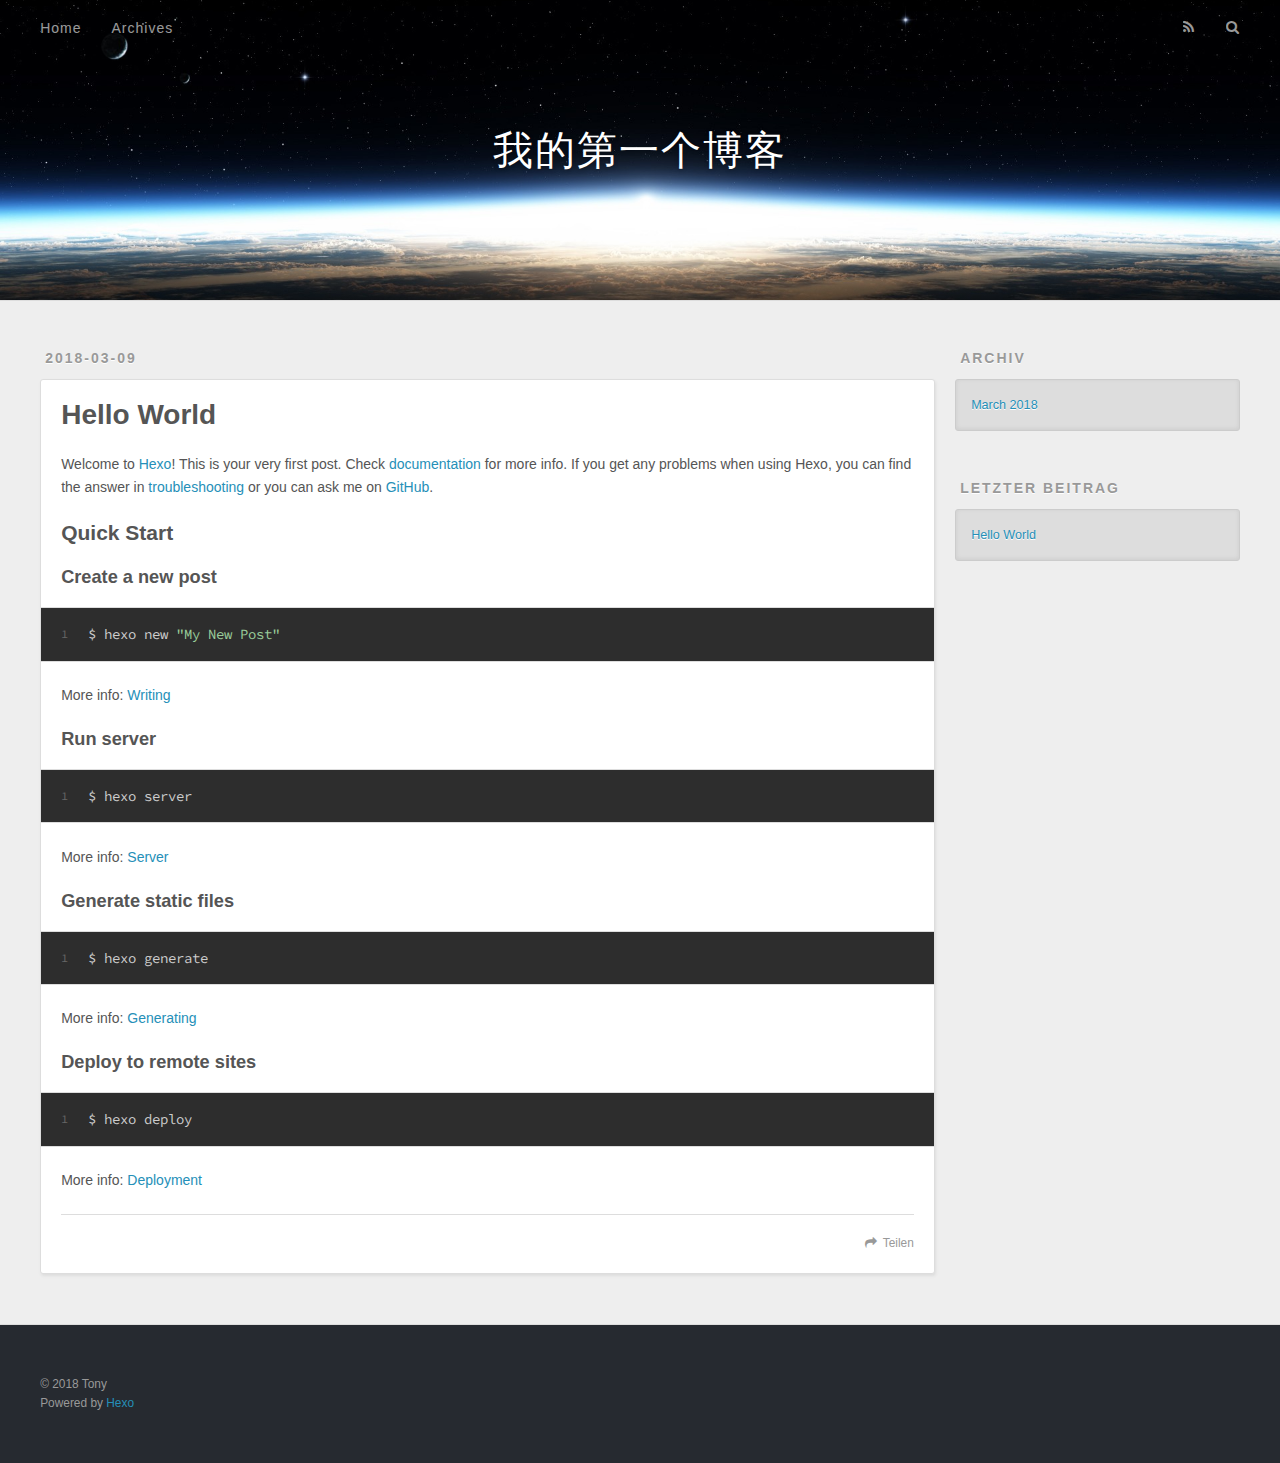
==== index.html @ 15a1da99 "Site updated: 2018-03-09 17:36:40" ====
<!DOCTYPE html>
<html>
<head>
  <meta charset="utf-8">
  

  
  <title>我的第一个博客</title>
  <meta name="viewport" content="width=device-width, initial-scale=1, maximum-scale=1">
  <meta property="og:type" content="website">
<meta property="og:title" content="我的第一个博客">
<meta property="og:url" content="http://yoursite.com/index.html">
<meta property="og:site_name" content="我的第一个博客">
<meta name="twitter:card" content="summary">
<meta name="twitter:title" content="我的第一个博客">
  
    <link rel="alternate" href="/atom.xml" title="我的第一个博客" type="application/atom+xml">
  
  
    <link rel="icon" href="/favicon.png">
  
  
    <link href="//fonts.googleapis.com/css?family=Source+Code+Pro" rel="stylesheet" type="text/css">
  
  <link rel="stylesheet" href="/css/style.css">
</head>

<body>
  <div id="container">
    <div id="wrap">
      <header id="header">
  <div id="banner"></div>
  <div id="header-outer" class="outer">
    <div id="header-title" class="inner">
      <h1 id="logo-wrap">
        <a href="/" id="logo">我的第一个博客</a>
      </h1>
      
    </div>
    <div id="header-inner" class="inner">
      <nav id="main-nav">
        <a id="main-nav-toggle" class="nav-icon"></a>
        
          <a class="main-nav-link" href="/">Home</a>
        
          <a class="main-nav-link" href="/archives">Archives</a>
        
      </nav>
      <nav id="sub-nav">
        
          <a id="nav-rss-link" class="nav-icon" href="/atom.xml" title="RSS Feed"></a>
        
        <a id="nav-search-btn" class="nav-icon" title="Suche"></a>
      </nav>
      <div id="search-form-wrap">
        <form action="//google.com/search" method="get" accept-charset="UTF-8" class="search-form"><input type="search" name="q" class="search-form-input" placeholder="Search"><button type="submit" class="search-form-submit">&#xF002;</button><input type="hidden" name="sitesearch" value="http://yoursite.com"></form>
      </div>
    </div>
  </div>
</header>
      <div class="outer">
        <section id="main">
  
    <article id="post-hello-world" class="article article-type-post" itemscope itemprop="blogPost">
  <div class="article-meta">
    <a href="/2018/03/09/hello-world/" class="article-date">
  <time datetime="2018-03-09T08:52:04.191Z" itemprop="datePublished">2018-03-09</time>
</a>
    
  </div>
  <div class="article-inner">
    
    
      <header class="article-header">
        
  
    <h1 itemprop="name">
      <a class="article-title" href="/2018/03/09/hello-world/">Hello World</a>
    </h1>
  

      </header>
    
    <div class="article-entry" itemprop="articleBody">
      
        <p>Welcome to <a href="https://hexo.io/" target="_blank" rel="noopener">Hexo</a>! This is your very first post. Check <a href="https://hexo.io/docs/" target="_blank" rel="noopener">documentation</a> for more info. If you get any problems when using Hexo, you can find the answer in <a href="https://hexo.io/docs/troubleshooting.html" target="_blank" rel="noopener">troubleshooting</a> or you can ask me on <a href="https://github.com/hexojs/hexo/issues" target="_blank" rel="noopener">GitHub</a>.</p>
<h2 id="Quick-Start"><a href="#Quick-Start" class="headerlink" title="Quick Start"></a>Quick Start</h2><h3 id="Create-a-new-post"><a href="#Create-a-new-post" class="headerlink" title="Create a new post"></a>Create a new post</h3><figure class="highlight bash"><table><tr><td class="gutter"><pre><span class="line">1</span><br></pre></td><td class="code"><pre><span class="line">$ hexo new <span class="string">"My New Post"</span></span><br></pre></td></tr></table></figure>
<p>More info: <a href="https://hexo.io/docs/writing.html" target="_blank" rel="noopener">Writing</a></p>
<h3 id="Run-server"><a href="#Run-server" class="headerlink" title="Run server"></a>Run server</h3><figure class="highlight bash"><table><tr><td class="gutter"><pre><span class="line">1</span><br></pre></td><td class="code"><pre><span class="line">$ hexo server</span><br></pre></td></tr></table></figure>
<p>More info: <a href="https://hexo.io/docs/server.html" target="_blank" rel="noopener">Server</a></p>
<h3 id="Generate-static-files"><a href="#Generate-static-files" class="headerlink" title="Generate static files"></a>Generate static files</h3><figure class="highlight bash"><table><tr><td class="gutter"><pre><span class="line">1</span><br></pre></td><td class="code"><pre><span class="line">$ hexo generate</span><br></pre></td></tr></table></figure>
<p>More info: <a href="https://hexo.io/docs/generating.html" target="_blank" rel="noopener">Generating</a></p>
<h3 id="Deploy-to-remote-sites"><a href="#Deploy-to-remote-sites" class="headerlink" title="Deploy to remote sites"></a>Deploy to remote sites</h3><figure class="highlight bash"><table><tr><td class="gutter"><pre><span class="line">1</span><br></pre></td><td class="code"><pre><span class="line">$ hexo deploy</span><br></pre></td></tr></table></figure>
<p>More info: <a href="https://hexo.io/docs/deployment.html" target="_blank" rel="noopener">Deployment</a></p>

      
    </div>
    <footer class="article-footer">
      <a data-url="http://yoursite.com/2018/03/09/hello-world/" data-id="cjejqyab000002wqvqa6ythx6" class="article-share-link">Teilen</a>
      
      
    </footer>
  </div>
  
</article>


  


</section>
        
          <aside id="sidebar">
  
    

  
    

  
    
  
    
  <div class="widget-wrap">
    <h3 class="widget-title">Archiv</h3>
    <div class="widget">
      <ul class="archive-list"><li class="archive-list-item"><a class="archive-list-link" href="/archives/2018/03/">March 2018</a></li></ul>
    </div>
  </div>


  
    
  <div class="widget-wrap">
    <h3 class="widget-title">letzter Beitrag</h3>
    <div class="widget">
      <ul>
        
          <li>
            <a href="/2018/03/09/hello-world/">Hello World</a>
          </li>
        
      </ul>
    </div>
  </div>

  
</aside>
        
      </div>
      <footer id="footer">
  
  <div class="outer">
    <div id="footer-info" class="inner">
      &copy; 2018 Tony<br>
      Powered by <a href="http://hexo.io/" target="_blank">Hexo</a>
    </div>
  </div>
</footer>
    </div>
    <nav id="mobile-nav">
  
    <a href="/" class="mobile-nav-link">Home</a>
  
    <a href="/archives" class="mobile-nav-link">Archives</a>
  
</nav>
    

<script src="//ajax.googleapis.com/ajax/libs/jquery/2.0.3/jquery.min.js"></script>


  <link rel="stylesheet" href="/fancybox/jquery.fancybox.css">
  <script src="/fancybox/jquery.fancybox.pack.js"></script>


<script src="/js/script.js"></script>



  </div>
</body>
</html>
---- css/style.css ----
body {
  width: 100%;
}
body:before,
body:after {
  content: "";
  display: table;
}
body:after {
  clear: both;
}
html,
body,
div,
span,
applet,
object,
iframe,
h1,
h2,
h3,
h4,
h5,
h6,
p,
blockquote,
pre,
a,
abbr,
acronym,
address,
big,
cite,
code,
del,
dfn,
em,
img,
ins,
kbd,
q,
s,
samp,
small,
strike,
strong,
sub,
sup,
tt,
var,
dl,
dt,
dd,
ol,
ul,
li,
fieldset,
form,
label,
legend,
table,
caption,
tbody,
tfoot,
thead,
tr,
th,
td {
  margin: 0;
  padding: 0;
  border: 0;
  outline: 0;
  font-weight: inherit;
  font-style: inherit;
  font-family: inherit;
  font-size: 100%;
  vertical-align: baseline;
}
body {
  line-height: 1;
  color: #000;
  background: #fff;
}
ol,
ul {
  list-style: none;
}
table {
  border-collapse: separate;
  border-spacing: 0;
  vertical-align: middle;
}
caption,
th,
td {
  text-align: left;
  font-weight: normal;
  vertical-align: middle;
}
a img {
  border: none;
}
input,
button {
  margin: 0;
  padding: 0;
}
input::-moz-focus-inner,
button::-moz-focus-inner {
  border: 0;
  padding: 0;
}
@font-face {
  font-family: FontAwesome;
  font-style: normal;
  font-weight: normal;
  src: url("fonts/fontawesome-webfont.eot?v=#4.0.3");
  src: url("fonts/fontawesome-webfont.eot?#iefix&v=#4.0.3") format("embedded-opentype"), url("fonts/fontawesome-webfont.woff?v=#4.0.3") format("woff"), url("fonts/fontawesome-webfont.ttf?v=#4.0.3") format("truetype"), url("fonts/fontawesome-webfont.svg#fontawesomeregular?v=#4.0.3") format("svg");
}
html,
body,
#container {
  height: 100%;
}
body {
  background: #eee;
  font: 14px -apple-system, BlinkMacSystemFont, "Segoe UI", "Roboto", "Oxygen", "Ubuntu", "Cantarell", "Fira Sans", "Droid Sans", "Helvetica Neue", sans-serif;
  -webkit-text-size-adjust: 100%;
}
.outer {
  max-width: 1220px;
  margin: 0 auto;
  padding: 0 20px;
}
.outer:before,
.outer:after {
  content: "";
  display: table;
}
.outer:after {
  clear: both;
}
.inner {
  display: inline;
  float: left;
  width: 98.33333333333333%;
  margin: 0 0.833333333333333%;
}
.left,
.alignleft {
  float: left;
}
.right,
.alignright {
  float: right;
}
.clear {
  clear: both;
}
#container {
  position: relative;
}
.mobile-nav-on {
  overflow: hidden;
}
#wrap {
  height: 100%;
  width: 100%;
  position: absolute;
  top: 0;
  left: 0;
  -webkit-transition: 0.2s ease-out;
  -moz-transition: 0.2s ease-out;
  -ms-transition: 0.2s ease-out;
  transition: 0.2s ease-out;
  z-index: 1;
  background: #eee;
}
.mobile-nav-on #wrap {
  left: 280px;
}
@media screen and (min-width: 768px) {
  #main {
    display: inline;
    float: left;
    width: 73.33333333333333%;
    margin: 0 0.833333333333333%;
  }
}
.article-date,
.article-category-link,
.archive-year,
.widget-title {
  text-decoration: none;
  text-transform: uppercase;
  letter-spacing: 2px;
  color: #999;
  margin-bottom: 1em;
  margin-left: 5px;
  line-height: 1em;
  text-shadow: 0 1px #fff;
  font-weight: bold;
}
.article-inner,
.archive-article-inner {
  background: #fff;
  -webkit-box-shadow: 1px 2px 3px #ddd;
  box-shadow: 1px 2px 3px #ddd;
  border: 1px solid #ddd;
  border-radius: 3px;
}
.article-entry h1,
.widget h1 {
  font-size: 2em;
}
.article-entry h2,
.widget h2 {
  font-size: 1.5em;
}
.article-entry h3,
.widget h3 {
  font-size: 1.3em;
}
.article-entry h4,
.widget h4 {
  font-size: 1.2em;
}
.article-entry h5,
.widget h5 {
  font-size: 1em;
}
.article-entry h6,
.widget h6 {
  font-size: 1em;
  color: #999;
}
.article-entry hr,
.widget hr {
  border: 1px dashed #ddd;
}
.article-entry strong,
.widget strong {
  font-weight: bold;
}
.article-entry em,
.widget em,
.article-entry cite,
.widget cite {
  font-style: italic;
}
.article-entry sup,
.widget sup,
.article-entry sub,
.widget sub {
  font-size: 0.75em;
  line-height: 0;
  position: relative;
  vertical-align: baseline;
}
.article-entry sup,
.widget sup {
  top: -0.5em;
}
.article-entry sub,
.widget sub {
  bottom: -0.2em;
}
.article-entry small,
.widget small {
  font-size: 0.85em;
}
.article-entry acronym,
.widget acronym,
.article-entry abbr,
.widget abbr {
  border-bottom: 1px dotted;
}
.article-entry ul,
.widget ul,
.article-entry ol,
.widget ol,
.article-entry dl,
.widget dl {
  margin: 0 20px;
  line-height: 1.6em;
}
.article-entry ul ul,
.widget ul ul,
.article-entry ol ul,
.widget ol ul,
.article-entry ul ol,
.widget ul ol,
.article-entry ol ol,
.widget ol ol {
  margin-top: 0;
  margin-bottom: 0;
}
.article-entry ul,
.widget ul {
  list-style: disc;
}
.article-entry ol,
.widget ol {
  list-style: decimal;
}
.article-entry dt,
.widget dt {
  font-weight: bold;
}
#header {
  height: 300px;
  position: relative;
  border-bottom: 1px solid #ddd;
}
#header:before,
#header:after {
  content: "";
  position: absolute;
  left: 0;
  right: 0;
  height: 40px;
}
#header:before {
  top: 0;
  background: -webkit-linear-gradient(rgba(0,0,0,0.2), transparent);
  background: -moz-linear-gradient(rgba(0,0,0,0.2), transparent);
  background: -ms-linear-gradient(rgba(0,0,0,0.2), transparent);
  background: linear-gradient(rgba(0,0,0,0.2), transparent);
}
#header:after {
  bottom: 0;
  background: -webkit-linear-gradient(transparent, rgba(0,0,0,0.2));
  background: -moz-linear-gradient(transparent, rgba(0,0,0,0.2));
  background: -ms-linear-gradient(transparent, rgba(0,0,0,0.2));
  background: linear-gradient(transparent, rgba(0,0,0,0.2));
}
#header-outer {
  height: 100%;
  position: relative;
}
#header-inner {
  position: relative;
  overflow: hidden;
}
#banner {
  position: absolute;
  top: 0;
  left: 0;
  width: 100%;
  height: 100%;
  background: url("images/banner.jpg") center #000;
  -webkit-background-size: cover;
  -moz-background-size: cover;
  background-size: cover;
  z-index: -1;
}
#header-title {
  text-align: center;
  height: 40px;
  position: absolute;
  top: 50%;
  left: 0;
  margin-top: -20px;
}
#logo,
#subtitle {
  text-decoration: none;
  color: #fff;
  font-weight: 300;
  text-shadow: 0 1px 4px rgba(0,0,0,0.3);
}
#logo {
  font-size: 40px;
  line-height: 40px;
  letter-spacing: 2px;
}
#subtitle {
  font-size: 16px;
  line-height: 16px;
  letter-spacing: 1px;
}
#subtitle-wrap {
  margin-top: 16px;
}
#main-nav {
  float: left;
  margin-left: -15px;
}
.nav-icon,
.main-nav-link {
  float: left;
  color: #fff;
  opacity: 0.6;
  text-decoration: none;
  text-shadow: 0 1px rgba(0,0,0,0.2);
  -webkit-transition: opacity 0.2s;
  -moz-transition: opacity 0.2s;
  -ms-transition: opacity 0.2s;
  transition: opacity 0.2s;
  display: block;
  padding: 20px 15px;
}
.nav-icon:hover,
.main-nav-link:hover {
  opacity: 1;
}
.nav-icon {
  font-family: FontAwesome;
  text-align: center;
  font-size: 14px;
  width: 14px;
  height: 14px;
  padding: 20px 15px;
  position: relative;
  cursor: pointer;
}
.main-nav-link {
  font-weight: 300;
  letter-spacing: 1px;
}
@media screen and (max-width: 479px) {
  .main-nav-link {
    display: none;
  }
}
#main-nav-toggle {
  display: none;
}
#main-nav-toggle:before {
  content: "\f0c9";
}
@media screen and (max-width: 479px) {
  #main-nav-toggle {
    display: block;
  }
}
#sub-nav {
  float: right;
  margin-right: -15px;
}
#nav-rss-link:before {
  content: "\f09e";
}
#nav-search-btn:before {
  content: "\f002";
}
#search-form-wrap {
  position: absolute;
  top: 15px;
  width: 150px;
  height: 30px;
  right: -150px;
  opacity: 0;
  -webkit-transition: 0.2s ease-out;
  -moz-transition: 0.2s ease-out;
  -ms-transition: 0.2s ease-out;
  transition: 0.2s ease-out;
}
#search-form-wrap.on {
  opacity: 1;
  right: 0;
}
@media screen and (max-width: 479px) {
  #search-form-wrap {
    width: 100%;
    right: -100%;
  }
}
.search-form {
  position: absolute;
  top: 0;
  left: 0;
  right: 0;
  background: #fff;
  padding: 5px 15px;
  border-radius: 15px;
  -webkit-box-shadow: 0 0 10px rgba(0,0,0,0.3);
  box-shadow: 0 0 10px rgba(0,0,0,0.3);
}
.search-form-input {
  border: none;
  background: none;
  color: #555;
  width: 100%;
  font: 13px -apple-system, BlinkMacSystemFont, "Segoe UI", "Roboto", "Oxygen", "Ubuntu", "Cantarell", "Fira Sans", "Droid Sans", "Helvetica Neue", sans-serif;
  outline: none;
}
.search-form-input::-webkit-search-results-decoration,
.search-form-input::-webkit-search-cancel-button {
  -webkit-appearance: none;
}
.search-form-submit {
  position: absolute;
  top: 50%;
  right: 10px;
  margin-top: -7px;
  font: 13px FontAwesome;
  border: none;
  background: none;
  color: #bbb;
  cursor: pointer;
}
.search-form-submit:hover,
.search-form-submit:focus {
  color: #777;
}
.article {
  margin: 50px 0;
}
.article-inner {
  overflow: hidden;
}
.article-meta:before,
.article-meta:after {
  content: "";
  display: table;
}
.article-meta:after {
  clear: both;
}
.article-date {
  float: left;
}
.article-category {
  float: left;
  line-height: 1em;
  color: #ccc;
  text-shadow: 0 1px #fff;
  margin-left: 8px;
}
.article-category:before {
  content: "\2022";
}
.article-category-link {
  margin: 0 12px 1em;
}
.article-header {
  padding: 20px 20px 0;
}
.article-title {
  text-decoration: none;
  font-size: 2em;
  font-weight: bold;
  color: #555;
  line-height: 1.1em;
  -webkit-transition: color 0.2s;
  -moz-transition: color 0.2s;
  -ms-transition: color 0.2s;
  transition: color 0.2s;
}
a.article-title:hover {
  color: #258fb8;
}
.article-entry {
  color: #555;
  padding: 0 20px;
}
.article-entry:before,
.article-entry:after {
  content: "";
  display: table;
}
.article-entry:after {
  clear: both;
}
.article-entry p,
.article-entry table {
  line-height: 1.6em;
  margin: 1.6em 0;
}
.article-entry h1,
.article-entry h2,
.article-entry h3,
.article-entry h4,
.article-entry h5,
.article-entry h6 {
  font-weight: bold;
}
.article-entry h1,
.article-entry h2,
.article-entry h3,
.article-entry h4,
.article-entry h5,
.article-entry h6 {
  line-height: 1.1em;
  margin: 1.1em 0;
}
.article-entry a {
  color: #258fb8;
  text-decoration: none;
}
.article-entry a:hover {
  text-decoration: underline;
}
.article-entry ul,
.article-entry ol,
.article-entry dl {
  margin-top: 1.6em;
  margin-bottom: 1.6em;
}
.article-entry img,
.article-entry video {
  max-width: 100%;
  height: auto;
  display: block;
  margin: auto;
}
.article-entry iframe {
  border: none;
}
.article-entry table {
  width: 100%;
  border-collapse: collapse;
  border-spacing: 0;
}
.article-entry th {
  font-weight: bold;
  border-bottom: 3px solid #ddd;
  padding-bottom: 0.5em;
}
.article-entry td {
  border-bottom: 1px solid #ddd;
  padding: 10px 0;
}
.article-entry blockquote {
  font-family: Georgia, "Times New Roman", serif;
  font-size: 1.4em;
  margin: 1.6em 20px;
  text-align: center;
}
.article-entry blockquote footer {
  font-size: 14px;
  margin: 1.6em 0;
  font-family: -apple-system, BlinkMacSystemFont, "Segoe UI", "Roboto", "Oxygen", "Ubuntu", "Cantarell", "Fira Sans", "Droid Sans", "Helvetica Neue", sans-serif;
}
.article-entry blockquote footer cite:before {
  content: "—";
  padding: 0 0.5em;
}
.article-entry .pullquote {
  text-align: left;
  width: 45%;
  margin: 0;
}
.article-entry .pullquote.left {
  margin-left: 0.5em;
  margin-right: 1em;
}
.article-entry .pullquote.right {
  margin-right: 0.5em;
  margin-left: 1em;
}
.article-entry .caption {
  color: #999;
  display: block;
  font-size: 0.9em;
  margin-top: 0.5em;
  position: relative;
  text-align: center;
}
.article-entry .video-container {
  position: relative;
  padding-top: 56.25%;
  height: 0;
  overflow: hidden;
}
.article-entry .video-container iframe,
.article-entry .video-container object,
.article-entry .video-container embed {
  position: absolute;
  top: 0;
  left: 0;
  width: 100%;
  height: 100%;
  margin-top: 0;
}
.article-more-link a {
  display: inline-block;
  line-height: 1em;
  padding: 6px 15px;
  border-radius: 15px;
  background: #eee;
  color: #999;
  text-shadow: 0 1px #fff;
  text-decoration: none;
}
.article-more-link a:hover {
  background: #258fb8;
  color: #fff;
  text-decoration: none;
  text-shadow: 0 1px #1e7293;
}
.article-footer {
  font-size: 0.85em;
  line-height: 1.6em;
  border-top: 1px solid #ddd;
  padding-top: 1.6em;
  margin: 0 20px 20px;
}
.article-footer:before,
.article-footer:after {
  content: "";
  display: table;
}
.article-footer:after {
  clear: both;
}
.article-footer a {
  color: #999;
  text-decoration: none;
}
.article-footer a:hover {
  color: #555;
}
.article-tag-list-item {
  float: left;
  margin-right: 10px;
}
.article-tag-list-link:before {
  content: "#";
}
.article-comment-link {
  float: right;
}
.article-comment-link:before {
  content: "\f075";
  font-family: FontAwesome;
  padding-right: 8px;
}
.article-share-link {
  cursor: pointer;
  float: right;
  margin-left: 20px;
}
.article-share-link:before {
  content: "\f064";
  font-family: FontAwesome;
  padding-right: 6px;
}
#article-nav {
  position: relative;
}
#article-nav:before,
#article-nav:after {
  content: "";
  display: table;
}
#article-nav:after {
  clear: both;
}
@media screen and (min-width: 768px) {
  #article-nav {
    margin: 50px 0;
  }
  #article-nav:before {
    width: 8px;
    height: 8px;
    position: absolute;
    top: 50%;
    left: 50%;
    margin-top: -4px;
    margin-left: -4px;
    content: "";
    border-radius: 50%;
    background: #ddd;
    -webkit-box-shadow: 0 1px 2px #fff;
    box-shadow: 0 1px 2px #fff;
  }
}
.article-nav-link-wrap {
  text-decoration: none;
  text-shadow: 0 1px #fff;
  color: #999;
  -webkit-box-sizing: border-box;
  -moz-box-sizing: border-box;
  box-sizing: border-box;
  margin-top: 50px;
  text-align: center;
  display: block;
}
.article-nav-link-wrap:hover {
  color: #555;
}
@media screen and (min-width: 768px) {
  .article-nav-link-wrap {
    width: 50%;
    margin-top: 0;
  }
}
@media screen and (min-width: 768px) {
  #article-nav-newer {
    float: left;
    text-align: right;
    padding-right: 20px;
  }
}
@media screen and (min-width: 768px) {
  #article-nav-older {
    float: right;
    text-align: left;
    padding-left: 20px;
  }
}
.article-nav-caption {
  text-transform: uppercase;
  letter-spacing: 2px;
  color: #ddd;
  line-height: 1em;
  font-weight: bold;
}
#article-nav-newer .article-nav-caption {
  margin-right: -2px;
}
.article-nav-title {
  font-size: 0.85em;
  line-height: 1.6em;
  margin-top: 0.5em;
}
.article-share-box {
  position: absolute;
  display: none;
  background: #fff;
  -webkit-box-shadow: 1px 2px 10px rgba(0,0,0,0.2);
  box-shadow: 1px 2px 10px rgba(0,0,0,0.2);
  border-radius: 3px;
  margin-left: -145px;
  overflow: hidden;
  z-index: 1;
}
.article-share-box.on {
  display: block;
}
.article-share-input {
  width: 100%;
  background: none;
  -webkit-box-sizing: border-box;
  -moz-box-sizing: border-box;
  box-sizing: border-box;
  font: 14px -apple-system, BlinkMacSystemFont, "Segoe UI", "Roboto", "Oxygen", "Ubuntu", "Cantarell", "Fira Sans", "Droid Sans", "Helvetica Neue", sans-serif;
  padding: 0 15px;
  color: #555;
  outline: none;
  border: 1px solid #ddd;
  border-radius: 3px 3px 0 0;
  height: 36px;
  line-height: 36px;
}
.article-share-links {
  background: #eee;
}
.article-share-links:before,
.article-share-links:after {
  content: "";
  display: table;
}
.article-share-links:after {
  clear: both;
}
.article-share-twitter,
.article-share-facebook,
.article-share-pinterest,
.article-share-google {
  width: 50px;
  height: 36px;
  display: block;
  float: left;
  position: relative;
  color: #999;
  text-shadow: 0 1px #fff;
}
.article-share-twitter:before,
.article-share-facebook:before,
.article-share-pinterest:before,
.article-share-google:before {
  font-size: 20px;
  font-family: FontAwesome;
  width: 20px;
  height: 20px;
  position: absolute;
  top: 50%;
  left: 50%;
  margin-top: -10px;
  margin-left: -10px;
  text-align: center;
}
.article-share-twitter:hover,
.article-share-facebook:hover,
.article-share-pinterest:hover,
.article-share-google:hover {
  color: #fff;
}
.article-share-twitter:before {
  content: "\f099";
}
.article-share-twitter:hover {
  background: #00aced;
  text-shadow: 0 1px #008abe;
}
.article-share-facebook:before {
  content: "\f09a";
}
.article-share-facebook:hover {
  background: #3b5998;
  text-shadow: 0 1px #2f477a;
}
.article-share-pinterest:before {
  content: "\f0d2";
}
.article-share-pinterest:hover {
  background: #cb2027;
  text-shadow: 0 1px #a21a1f;
}
.article-share-google:before {
  content: "\f0d5";
}
.article-share-google:hover {
  background: #dd4b39;
  text-shadow: 0 1px #be3221;
}
.article-gallery {
  background: #000;
  position: relative;
}
.article-gallery-photos {
  position: relative;
  overflow: hidden;
}
.article-gallery-img {
  display: none;
  max-width: 100%;
}
.article-gallery-img:first-child {
  display: block;
}
.article-gallery-img.loaded {
  position: absolute;
  display: block;
}
.article-gallery-img img {
  display: block;
  max-width: 100%;
  margin: 0 auto;
}
#comments {
  background: #fff;
  -webkit-box-shadow: 1px 2px 3px #ddd;
  box-shadow: 1px 2px 3px #ddd;
  padding: 20px;
  border: 1px solid #ddd;
  border-radius: 3px;
  margin: 50px 0;
}
#comments a {
  color: #258fb8;
}
.archives-wrap {
  margin: 50px 0;
}
.archives:before,
.archives:after {
  content: "";
  display: table;
}
.archives:after {
  clear: both;
}
.archive-year-wrap {
  margin-bottom: 1em;
}
.archives {
  -webkit-column-gap: 10px;
  -moz-column-gap: 10px;
  column-gap: 10px;
}
@media screen and (min-width: 480px) and (max-width: 767px) {
  .archives {
    -webkit-column-count: 2;
    -moz-column-count: 2;
    column-count: 2;
  }
}
@media screen and (min-width: 768px) {
  .archives {
    -webkit-column-count: 3;
    -moz-column-count: 3;
    column-count: 3;
  }
}
.archive-article {
  -webkit-column-break-inside: avoid;
  page-break-inside: avoid;
  overflow: hidden;
  break-inside: avoid-column;
}
.archive-article-inner {
  padding: 10px;
  margin-bottom: 15px;
}
.archive-article-title {
  text-decoration: none;
  font-weight: bold;
  color: #555;
  -webkit-transition: color 0.2s;
  -moz-transition: color 0.2s;
  -ms-transition: color 0.2s;
  transition: color 0.2s;
  line-height: 1.6em;
}
.archive-article-title:hover {
  color: #258fb8;
}
.archive-article-footer {
  margin-top: 1em;
}
.archive-article-date {
  color: #999;
  text-decoration: none;
  font-size: 0.85em;
  line-height: 1em;
  margin-bottom: 0.5em;
  display: block;
}
#page-nav {
  margin: 50px auto;
  background: #fff;
  -webkit-box-shadow: 1px 2px 3px #ddd;
  box-shadow: 1px 2px 3px #ddd;
  border: 1px solid #ddd;
  border-radius: 3px;
  text-align: center;
  color: #999;
  overflow: hidden;
}
#page-nav:before,
#page-nav:after {
  content: "";
  display: table;
}
#page-nav:after {
  clear: both;
}
#page-nav a,
#page-nav span {
  padding: 10px 20px;
  line-height: 1;
  height: 2ex;
}
#page-nav a {
  color: #999;
  text-decoration: none;
}
#page-nav a:hover {
  background: #999;
  color: #fff;
}
#page-nav .prev {
  float: left;
}
#page-nav .next {
  float: right;
}
#page-nav .page-number {
  display: inline-block;
}
@media screen and (max-width: 479px) {
  #page-nav .page-number {
    display: none;
  }
}
#page-nav .current {
  color: #555;
  font-weight: bold;
}
#page-nav .space {
  color: #ddd;
}
#footer {
  background: #262a30;
  padding: 50px 0;
  border-top: 1px solid #ddd;
  color: #999;
}
#footer a {
  color: #258fb8;
  text-decoration: none;
}
#footer a:hover {
  text-decoration: underline;
}
#footer-info {
  line-height: 1.6em;
  font-size: 0.85em;
}
.article-entry pre,
.article-entry .highlight {
  background: #2d2d2d;
  margin: 0 -20px;
  padding: 15px 20px;
  border-style: solid;
  border-color: #ddd;
  border-width: 1px 0;
  overflow: auto;
  color: #ccc;
  line-height: 22.400000000000002px;
}
.article-entry .highlight .gutter pre,
.article-entry .gist .gist-file .gist-data .line-numbers {
  color: #666;
  font-size: 0.85em;
}
.article-entry pre,
.article-entry code {
  font-family: "Source Code Pro", Consolas, Monaco, Menlo, Consolas, monospace;
}
.article-entry code {
  background: #eee;
  text-shadow: 0 1px #fff;
  padding: 0 0.3em;
}
.article-entry pre code {
  background: none;
  text-shadow: none;
  padding: 0;
}
.article-entry .highlight pre {
  border: none;
  margin: 0;
  padding: 0;
}
.article-entry .highlight table {
  margin: 0;
  width: auto;
}
.article-entry .highlight td {
  border: none;
  padding: 0;
}
.article-entry .highlight figcaption {
  font-size: 0.85em;
  color: #999;
  line-height: 1em;
  margin-bottom: 1em;
}
.article-entry .highlight figcaption:before,
.article-entry .highlight figcaption:after {
  content: "";
  display: table;
}
.article-entry .highlight figcaption:after {
  clear: both;
}
.article-entry .highlight figcaption a {
  float: right;
}
.article-entry .highlight .gutter pre {
  text-align: right;
  padding-right: 20px;
}
.article-entry .highlight .line {
  height: 22.400000000000002px;
}
.article-entry .highlight .line.marked {
  background: #515151;
}
.article-entry .gist {
  margin: 0 -20px;
  border-style: solid;
  border-color: #ddd;
  border-width: 1px 0;
  background: #2d2d2d;
  padding: 15px 20px 15px 0;
}
.article-entry .gist .gist-file {
  border: none;
  font-family: "Source Code Pro", Consolas, Monaco, Menlo, Consolas, monospace;
  margin: 0;
}
.article-entry .gist .gist-file .gist-data {
  background: none;
  border: none;
}
.article-entry .gist .gist-file .gist-data .line-numbers {
  background: none;
  border: none;
  padding: 0 20px 0 0;
}
.article-entry .gist .gist-file .gist-data .line-data {
  padding: 0 !important;
}
.article-entry .gist .gist-file .highlight {
  margin: 0;
  padding: 0;
  border: none;
}
.article-entry .gist .gist-file .gist-meta {
  background: #2d2d2d;
  color: #999;
  font: 0.85em -apple-system, BlinkMacSystemFont, "Segoe UI", "Roboto", "Oxygen", "Ubuntu", "Cantarell", "Fira Sans", "Droid Sans", "Helvetica Neue", sans-serif;
  text-shadow: 0 0;
  padding: 0;
  margin-top: 1em;
  margin-left: 20px;
}
.article-entry .gist .gist-file .gist-meta a {
  color: #258fb8;
  font-weight: normal;
}
.article-entry .gist .gist-file .gist-meta a:hover {
  text-decoration: underline;
}
pre .comment,
pre .title {
  color: #999;
}
pre .variable,
pre .attribute,
pre .tag,
pre .regexp,
pre .ruby .constant,
pre .xml .tag .title,
pre .xml .pi,
pre .xml .doctype,
pre .html .doctype,
pre .css .id,
pre .css .class,
pre .css .pseudo {
  color: #f2777a;
}
pre .number,
pre .preprocessor,
pre .built_in,
pre .literal,
pre .params,
pre .constant {
  color: #f99157;
}
pre .class,
pre .ruby .class .title,
pre .css .rules .attribute {
  color: #9c9;
}
pre .string,
pre .value,
pre .inheritance,
pre .header,
pre .ruby .symbol,
pre .xml .cdata {
  color: #9c9;
}
pre .css .hexcolor {
  color: #6cc;
}
pre .function,
pre .python .decorator,
pre .python .title,
pre .ruby .function .title,
pre .ruby .title .keyword,
pre .perl .sub,
pre .javascript .title,
pre .coffeescript .title {
  color: #69c;
}
pre .keyword,
pre .javascript .function {
  color: #c9c;
}
@media screen and (max-width: 479px) {
  #mobile-nav {
    position: absolute;
    top: 0;
    left: 0;
    width: 280px;
    height: 100%;
    background: #191919;
    border-right: 1px solid #fff;
  }
}
@media screen and (max-width: 479px) {
  .mobile-nav-link {
    display: block;
    color: #999;
    text-decoration: none;
    padding: 15px 20px;
    font-weight: bold;
  }
  .mobile-nav-link:hover {
    color: #fff;
  }
}
@media screen and (min-width: 768px) {
  #sidebar {
    display: inline;
    float: left;
    width: 23.333333333333332%;
    margin: 0 0.833333333333333%;
  }
}
.widget-wrap {
  margin: 50px 0;
}
.widget {
  color: #777;
  text-shadow: 0 1px #fff;
  background: #ddd;
  -webkit-box-shadow: 0 -1px 4px #ccc inset;
  box-shadow: 0 -1px 4px #ccc inset;
  border: 1px solid #ccc;
  padding: 15px;
  border-radius: 3px;
}
.widget a {
  color: #258fb8;
  text-decoration: none;
}
.widget a:hover {
  text-decoration: underline;
}
.widget ul ul,
.widget ol ul,
.widget dl ul,
.widget ul ol,
.widget ol ol,
.widget dl ol,
.widget ul dl,
.widget ol dl,
.widget dl dl {
  margin-left: 15px;
  list-style: disc;
}
.widget {
  line-height: 1.6em;
  word-wrap: break-word;
  font-size: 0.9em;
}
.widget ul,
.widget ol {
  list-style: none;
  margin: 0;
}
.widget ul ul,
.widget ol ul,
.widget ul ol,
.widget ol ol {
  margin: 0 20px;
}
.widget ul ul,
.widget ol ul {
  list-style: disc;
}
.widget ul ol,
.widget ol ol {
  list-style: decimal;
}
.category-list-count,
.tag-list-count,
.archive-list-count {
  padding-left: 5px;
  color: #999;
  font-size: 0.85em;
}
.category-list-count:before,
.tag-list-count:before,
.archive-list-count:before {
  content: "(";
}
.category-list-count:after,
.tag-list-count:after,
.archive-list-count:after {
  content: ")";
}
.tagcloud a {
  margin-right: 5px;
  display: inline-block;
}
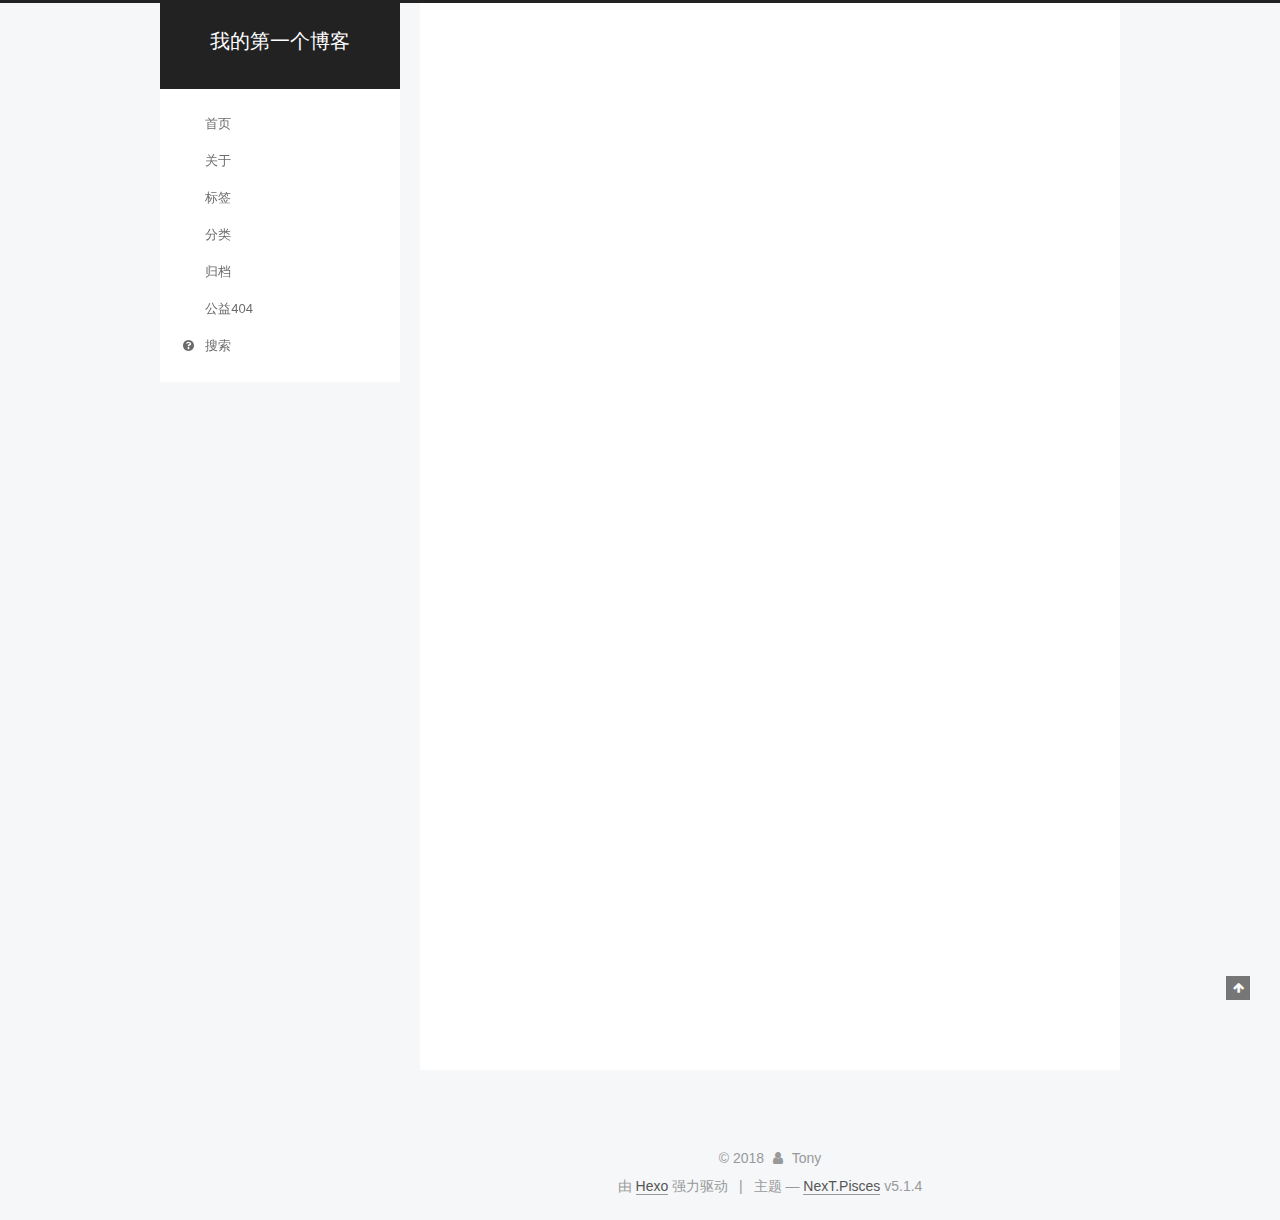
==== commit 9842d50b: "Site updated: 2018-03-09 20:31:55" ====
--- a/index.html
+++ b/index.html
@@ -1,89 +1,359 @@
 <!DOCTYPE html>
-<html>
+
+
+
+  
+
+
+<html class="theme-next pisces use-motion" lang="zh-Hans">
 <head>
-  <meta charset="utf-8">
-  
-
-  
-  <title>我的第一个博客</title>
-  <meta name="viewport" content="width=device-width, initial-scale=1, maximum-scale=1">
-  <meta property="og:type" content="website">
+  <meta charset="UTF-8"/>
+<meta http-equiv="X-UA-Compatible" content="IE=edge" />
+<meta name="viewport" content="width=device-width, initial-scale=1, maximum-scale=1"/>
+<meta name="theme-color" content="#222">
+
+
+
+
+
+
+
+
+
+<meta http-equiv="Cache-Control" content="no-transform" />
+<meta http-equiv="Cache-Control" content="no-siteapp" />
+
+
+
+
+
+
+
+
+
+
+
+
+
+
+
+
+  
+  
+  <link href="/lib/fancybox/source/jquery.fancybox.css?v=2.1.5" rel="stylesheet" type="text/css" />
+
+
+
+
+
+
+
+<link href="/lib/font-awesome/css/font-awesome.min.css?v=4.6.2" rel="stylesheet" type="text/css" />
+
+<link href="/css/main.css?v=5.1.4" rel="stylesheet" type="text/css" />
+
+
+  <link rel="apple-touch-icon" sizes="180x180" href="/images/apple-touch-icon-next.png?v=5.1.4">
+
+
+  <link rel="icon" type="image/png" sizes="32x32" href="/images/favicon-32x32-next.png?v=5.1.4">
+
+
+  <link rel="icon" type="image/png" sizes="16x16" href="/images/favicon-16x16-next.png?v=5.1.4">
+
+
+  <link rel="mask-icon" href="/images/logo.svg?v=5.1.4" color="#222">
+
+
+
+
+
+  <meta name="keywords" content="Hexo, NexT" />
+
+
+
+
+
+
+
+
+
+
+<meta name="description" content="谁能定我去或留，定我心中的宇宙">
+<meta property="og:type" content="website">
 <meta property="og:title" content="我的第一个博客">
 <meta property="og:url" content="http://yoursite.com/index.html">
 <meta property="og:site_name" content="我的第一个博客">
+<meta property="og:description" content="谁能定我去或留，定我心中的宇宙">
+<meta property="og:locale" content="zh-Hans">
 <meta name="twitter:card" content="summary">
 <meta name="twitter:title" content="我的第一个博客">
-  
-    <link rel="alternate" href="/atom.xml" title="我的第一个博客" type="application/atom+xml">
-  
-  
-    <link rel="icon" href="/favicon.png">
-  
-  
-    <link href="//fonts.googleapis.com/css?family=Source+Code+Pro" rel="stylesheet" type="text/css">
-  
-  <link rel="stylesheet" href="/css/style.css">
+<meta name="twitter:description" content="谁能定我去或留，定我心中的宇宙">
+
+
+
+<script type="text/javascript" id="hexo.configurations">
+  var NexT = window.NexT || {};
+  var CONFIG = {
+    root: '/',
+    scheme: 'Pisces',
+    version: '5.1.4',
+    sidebar: {"position":"left","display":"post","offset":12,"b2t":false,"scrollpercent":false,"onmobile":false},
+    fancybox: true,
+    tabs: true,
+    motion: {"enable":true,"async":false,"transition":{"post_block":"fadeIn","post_header":"slideDownIn","post_body":"slideDownIn","coll_header":"slideLeftIn","sidebar":"slideUpIn"}},
+    duoshuo: {
+      userId: '0',
+      author: '博主'
+    },
+    algolia: {
+      applicationID: '',
+      apiKey: '',
+      indexName: '',
+      hits: {"per_page":10},
+      labels: {"input_placeholder":"Search for Posts","hits_empty":"We didn't find any results for the search: ${query}","hits_stats":"${hits} results found in ${time} ms"}
+    }
+  };
+</script>
+
+
+
+  <link rel="canonical" href="http://yoursite.com/"/>
+
+
+
+
+
+  <title>我的第一个博客</title>
+  
+
+
+
+
+
+
+
+
 </head>
 
-<body>
-  <div id="container">
-    <div id="wrap">
-      <header id="header">
-  <div id="banner"></div>
-  <div id="header-outer" class="outer">
-    <div id="header-title" class="inner">
-      <h1 id="logo-wrap">
-        <a href="/" id="logo">我的第一个博客</a>
-      </h1>
-      
+<body itemscope itemtype="http://schema.org/WebPage" lang="zh-Hans">
+
+  
+  
+    
+  
+
+  <div class="container sidebar-position-left 
+  page-home">
+    <div class="headband"></div>
+
+    <header id="header" class="header" itemscope itemtype="http://schema.org/WPHeader">
+      <div class="header-inner"><div class="site-brand-wrapper">
+  <div class="site-meta ">
+    
+
+    <div class="custom-logo-site-title">
+      <a href="/"  class="brand" rel="start">
+        <span class="logo-line-before"><i></i></span>
+        <span class="site-title">我的第一个博客</span>
+        <span class="logo-line-after"><i></i></span>
+      </a>
     </div>
-    <div id="header-inner" class="inner">
-      <nav id="main-nav">
-        <a id="main-nav-toggle" class="nav-icon"></a>
-        
-          <a class="main-nav-link" href="/">Home</a>
-        
-          <a class="main-nav-link" href="/archives">Archives</a>
-        
-      </nav>
-      <nav id="sub-nav">
-        
-          <a id="nav-rss-link" class="nav-icon" href="/atom.xml" title="RSS Feed"></a>
-        
-        <a id="nav-search-btn" class="nav-icon" title="Suche"></a>
-      </nav>
-      <div id="search-form-wrap">
-        <form action="//google.com/search" method="get" accept-charset="UTF-8" class="search-form"><input type="search" name="q" class="search-form-input" placeholder="Search"><button type="submit" class="search-form-submit">&#xF002;</button><input type="hidden" name="sitesearch" value="http://yoursite.com"></form>
-      </div>
-    </div>
+      
+        <p class="site-subtitle"></p>
+      
   </div>
-</header>
-      <div class="outer">
-        <section id="main">
-  
-    <article id="post-hello-world" class="article article-type-post" itemscope itemprop="blogPost">
-  <div class="article-meta">
-    <a href="/2018/03/09/hello-world/" class="article-date">
-  <time datetime="2018-03-09T08:52:04.191Z" itemprop="datePublished">2018-03-09</time>
-</a>
-    
+
+  <div class="site-nav-toggle">
+    <button>
+      <span class="btn-bar"></span>
+      <span class="btn-bar"></span>
+      <span class="btn-bar"></span>
+    </button>
   </div>
-  <div class="article-inner">
-    
-    
-      <header class="article-header">
-        
-  
-    <h1 itemprop="name">
-      <a class="article-title" href="/2018/03/09/hello-world/">Hello World</a>
-    </h1>
-  
-
+</div>
+
+<nav class="site-nav">
+  
+
+  
+    <ul id="menu" class="menu">
+      
+        
+        <li class="menu-item menu-item-home">
+          <a href="/" rel="section">
+            
+              <i class="menu-item-icon fa fa-fw fa-首页"></i> <br />
+            
+            首页
+          </a>
+        </li>
+      
+        
+        <li class="menu-item menu-item-about">
+          <a href="/about/" rel="section">
+            
+              <i class="menu-item-icon fa fa-fw fa-关于"></i> <br />
+            
+            关于
+          </a>
+        </li>
+      
+        
+        <li class="menu-item menu-item-tags">
+          <a href="/tags/" rel="section">
+            
+              <i class="menu-item-icon fa fa-fw fa-标签"></i> <br />
+            
+            标签
+          </a>
+        </li>
+      
+        
+        <li class="menu-item menu-item-categories">
+          <a href="/categories/" rel="section">
+            
+              <i class="menu-item-icon fa fa-fw fa-分类"></i> <br />
+            
+            分类
+          </a>
+        </li>
+      
+        
+        <li class="menu-item menu-item-archives">
+          <a href="/archives/" rel="section">
+            
+              <i class="menu-item-icon fa fa-fw fa-归档"></i> <br />
+            
+            归档
+          </a>
+        </li>
+      
+        
+        <li class="menu-item menu-item-commonweal">
+          <a href="/404/" rel="section">
+            
+              <i class="menu-item-icon fa fa-fw fa-404"></i> <br />
+            
+            公益404
+          </a>
+        </li>
+      
+        
+        <li class="menu-item menu-item-search">
+          <a href="/搜索" rel="section">
+            
+              <i class="menu-item-icon fa fa-fw fa-question-circle"></i> <br />
+            
+            搜索
+          </a>
+        </li>
+      
+
+      
+    </ul>
+  
+
+  
+</nav>
+
+
+
+ </div>
+    </header>
+
+    <main id="main" class="main">
+      <div class="main-inner">
+        <div class="content-wrap">
+          <div id="content" class="content">
+            
+  <section id="posts" class="posts-expand">
+    
+      
+
+  
+
+  
+  
+  
+
+  <article class="post post-type-normal" itemscope itemtype="http://schema.org/Article">
+  
+  
+  
+  <div class="post-block">
+    <link itemprop="mainEntityOfPage" href="http://yoursite.com/2018/03/09/hello-world/">
+
+    <span hidden itemprop="author" itemscope itemtype="http://schema.org/Person">
+      <meta itemprop="name" content="Tony">
+      <meta itemprop="description" content="">
+      <meta itemprop="image" content="/images/avatar.gif">
+    </span>
+
+    <span hidden itemprop="publisher" itemscope itemtype="http://schema.org/Organization">
+      <meta itemprop="name" content="我的第一个博客">
+    </span>
+
+    
+      <header class="post-header">
+
+        
+        
+          <h1 class="post-title" itemprop="name headline">
+                
+                <a class="post-title-link" href="/2018/03/09/hello-world/" itemprop="url">Hello World</a></h1>
+        
+
+        <div class="post-meta">
+          <span class="post-time">
+            
+              <span class="post-meta-item-icon">
+                <i class="fa fa-calendar-o"></i>
+              </span>
+              
+                <span class="post-meta-item-text">发表于</span>
+              
+              <time title="创建于" itemprop="dateCreated datePublished" datetime="2018-03-09T16:52:04+08:00">
+                2018-03-09
+              </time>
+            
+
+            
+
+            
+          </span>
+
+          
+
+          
+            
+          
+
+          
+          
+
+          
+
+          
+
+          
+
+        </div>
       </header>
     
-    <div class="article-entry" itemprop="articleBody">
-      
-        <p>Welcome to <a href="https://hexo.io/" target="_blank" rel="noopener">Hexo</a>! This is your very first post. Check <a href="https://hexo.io/docs/" target="_blank" rel="noopener">documentation</a> for more info. If you get any problems when using Hexo, you can find the answer in <a href="https://hexo.io/docs/troubleshooting.html" target="_blank" rel="noopener">troubleshooting</a> or you can ask me on <a href="https://github.com/hexojs/hexo/issues" target="_blank" rel="noopener">GitHub</a>.</p>
+
+    
+    
+    
+    <div class="post-body" itemprop="articleBody">
+
+      
+      
+
+      
+        
+          
+            <p>Welcome to <a href="https://hexo.io/" target="_blank" rel="noopener">Hexo</a>! This is your very first post. Check <a href="https://hexo.io/docs/" target="_blank" rel="noopener">documentation</a> for more info. If you get any problems when using Hexo, you can find the answer in <a href="https://hexo.io/docs/troubleshooting.html" target="_blank" rel="noopener">troubleshooting</a> or you can ask me on <a href="https://github.com/hexojs/hexo/issues" target="_blank" rel="noopener">GitHub</a>.</p>
 <h2 id="Quick-Start"><a href="#Quick-Start" class="headerlink" title="Quick Start"></a>Quick Start</h2><h3 id="Create-a-new-post"><a href="#Create-a-new-post" class="headerlink" title="Create a new post"></a>Create a new post</h3><figure class="highlight bash"><table><tr><td class="gutter"><pre><span class="line">1</span><br></pre></td><td class="code"><pre><span class="line">$ hexo new <span class="string">"My New Post"</span></span><br></pre></td></tr></table></figure>
 <p>More info: <a href="https://hexo.io/docs/writing.html" target="_blank" rel="noopener">Writing</a></p>
 <h3 id="Run-server"><a href="#Run-server" class="headerlink" title="Run server"></a>Run server</h3><figure class="highlight bash"><table><tr><td class="gutter"><pre><span class="line">1</span><br></pre></td><td class="code"><pre><span class="line">$ hexo server</span><br></pre></td></tr></table></figure>
@@ -93,91 +363,314 @@
 <h3 id="Deploy-to-remote-sites"><a href="#Deploy-to-remote-sites" class="headerlink" title="Deploy to remote sites"></a>Deploy to remote sites</h3><figure class="highlight bash"><table><tr><td class="gutter"><pre><span class="line">1</span><br></pre></td><td class="code"><pre><span class="line">$ hexo deploy</span><br></pre></td></tr></table></figure>
 <p>More info: <a href="https://hexo.io/docs/deployment.html" target="_blank" rel="noopener">Deployment</a></p>
 
+          
+        
       
     </div>
-    <footer class="article-footer">
-      <a data-url="http://yoursite.com/2018/03/09/hello-world/" data-id="cjejqyab000002wqvqa6ythx6" class="article-share-link">Teilen</a>
-      
+    
+    
+    
+
+    
+
+    
+
+    
+
+    <footer class="post-footer">
+      
+
+      
+
+      
+
+      
+      
+        <div class="post-eof"></div>
       
     </footer>
   </div>
   
-</article>
-
-
-  
-
-
-</section>
-        
-          <aside id="sidebar">
-  
-    
-
-  
-    
-
-  
-    
-  
-    
-  <div class="widget-wrap">
-    <h3 class="widget-title">Archiv</h3>
-    <div class="widget">
-      <ul class="archive-list"><li class="archive-list-item"><a class="archive-list-link" href="/archives/2018/03/">March 2018</a></li></ul>
+  
+  
+  </article>
+
+
+    
+  </section>
+
+  
+
+
+          </div>
+          
+
+
+          
+
+        </div>
+        
+          
+  
+  <div class="sidebar-toggle">
+    <div class="sidebar-toggle-line-wrap">
+      <span class="sidebar-toggle-line sidebar-toggle-line-first"></span>
+      <span class="sidebar-toggle-line sidebar-toggle-line-middle"></span>
+      <span class="sidebar-toggle-line sidebar-toggle-line-last"></span>
     </div>
   </div>
 
-
-  
-    
-  <div class="widget-wrap">
-    <h3 class="widget-title">letzter Beitrag</h3>
-    <div class="widget">
-      <ul>
-        
-          <li>
-            <a href="/2018/03/09/hello-world/">Hello World</a>
-          </li>
-        
-      </ul>
+  <aside id="sidebar" class="sidebar">
+    
+    <div class="sidebar-inner">
+
+      
+
+      
+
+      <section class="site-overview-wrap sidebar-panel sidebar-panel-active">
+        <div class="site-overview">
+          <div class="site-author motion-element" itemprop="author" itemscope itemtype="http://schema.org/Person">
+            
+              <p class="site-author-name" itemprop="name">Tony</p>
+              <p class="site-description motion-element" itemprop="description">谁能定我去或留，定我心中的宇宙</p>
+          </div>
+
+          <nav class="site-state motion-element">
+
+            
+              <div class="site-state-item site-state-posts">
+              
+                <a href="/archives/">
+              
+                  <span class="site-state-item-count">1</span>
+                  <span class="site-state-item-name">日志</span>
+                </a>
+              </div>
+            
+
+            
+
+            
+
+          </nav>
+
+          
+
+          
+
+          
+          
+
+          
+          
+
+          
+
+        </div>
+      </section>
+
+      
+
+      
+
     </div>
+  </aside>
+
+
+        
+      </div>
+    </main>
+
+    <footer id="footer" class="footer">
+      <div class="footer-inner">
+        <div class="copyright">&copy; <span itemprop="copyrightYear">2018</span>
+  <span class="with-love">
+    <i class="fa fa-user"></i>
+  </span>
+  <span class="author" itemprop="copyrightHolder">Tony</span>
+
+  
+</div>
+
+
+  <div class="powered-by">由 <a class="theme-link" target="_blank" href="https://hexo.io">Hexo</a> 强力驱动</div>
+
+
+
+  <span class="post-meta-divider">|</span>
+
+
+
+  <div class="theme-info">主题 &mdash; <a class="theme-link" target="_blank" href="https://github.com/iissnan/hexo-theme-next">NexT.Pisces</a> v5.1.4</div>
+
+
+
+
+        
+
+
+
+
+
+
+
+        
+      </div>
+    </footer>
+
+    
+      <div class="back-to-top">
+        <i class="fa fa-arrow-up"></i>
+        
+      </div>
+    
+
+    
+
   </div>
 
   
-</aside>
-        
-      </div>
-      <footer id="footer">
-  
-  <div class="outer">
-    <div id="footer-info" class="inner">
-      &copy; 2018 Tony<br>
-      Powered by <a href="http://hexo.io/" target="_blank">Hexo</a>
-    </div>
-  </div>
-</footer>
-    </div>
-    <nav id="mobile-nav">
-  
-    <a href="/" class="mobile-nav-link">Home</a>
-  
-    <a href="/archives" class="mobile-nav-link">Archives</a>
-  
-</nav>
-    
-
-<script src="//ajax.googleapis.com/ajax/libs/jquery/2.0.3/jquery.min.js"></script>
-
-
-  <link rel="stylesheet" href="/fancybox/jquery.fancybox.css">
-  <script src="/fancybox/jquery.fancybox.pack.js"></script>
-
-
-<script src="/js/script.js"></script>
-
-
-
-  </div>
+
+<script type="text/javascript">
+  if (Object.prototype.toString.call(window.Promise) !== '[object Function]') {
+    window.Promise = null;
+  }
+</script>
+
+
+
+
+
+
+
+
+
+  
+
+
+
+
+
+
+
+
+
+
+
+
+  
+  
+    <script type="text/javascript" src="/lib/jquery/index.js?v=2.1.3"></script>
+  
+
+  
+  
+    <script type="text/javascript" src="/lib/fastclick/lib/fastclick.min.js?v=1.0.6"></script>
+  
+
+  
+  
+    <script type="text/javascript" src="/lib/jquery_lazyload/jquery.lazyload.js?v=1.9.7"></script>
+  
+
+  
+  
+    <script type="text/javascript" src="/lib/velocity/velocity.min.js?v=1.2.1"></script>
+  
+
+  
+  
+    <script type="text/javascript" src="/lib/velocity/velocity.ui.min.js?v=1.2.1"></script>
+  
+
+  
+  
+    <script type="text/javascript" src="/lib/fancybox/source/jquery.fancybox.pack.js?v=2.1.5"></script>
+  
+
+
+  
+
+
+  <script type="text/javascript" src="/js/src/utils.js?v=5.1.4"></script>
+
+  <script type="text/javascript" src="/js/src/motion.js?v=5.1.4"></script>
+
+
+
+  
+  
+
+
+  <script type="text/javascript" src="/js/src/affix.js?v=5.1.4"></script>
+
+  <script type="text/javascript" src="/js/src/schemes/pisces.js?v=5.1.4"></script>
+
+
+
+  
+
+  
+
+
+  <script type="text/javascript" src="/js/src/bootstrap.js?v=5.1.4"></script>
+
+
+
+  
+
+
+  
+
+
+
+
+	
+
+
+
+
+
+  
+
+
+
+
+
+  
+
+
+
+
+
+
+
+
+
+
+
+
+  
+
+
+
+
+
+  
+
+  
+
+  
+
+  
+  
+
+  
+
+  
+
+  
+
 </body>
-</html>+</html>
--- a/css/main.css
+++ b/css/main.css
@@ -0,0 +1,2993 @@
+/* normalize.css v3.0.2 | MIT License | git.io/normalize */
+html {
+  font-family: sans-serif; /* 1 */
+  -ms-text-size-adjust: 100%; /* 2 */
+  -webkit-text-size-adjust: 100%; /* 2 */
+}
+body {
+  margin: 0;
+}
+article,
+aside,
+details,
+figcaption,
+figure,
+footer,
+header,
+hgroup,
+main,
+menu,
+nav,
+section,
+summary {
+  display: block;
+}
+audio,
+canvas,
+progress,
+video {
+  display: inline-block; /* 1 */
+  vertical-align: baseline; /* 2 */
+}
+audio:not([controls]) {
+  display: none;
+  height: 0;
+}
+[hidden],
+template {
+  display: none;
+}
+a {
+  background-color: transparent;
+}
+a:active,
+a:hover {
+  outline: 0;
+}
+abbr[title] {
+  border-bottom: 1px dotted;
+}
+b,
+strong {
+  font-weight: bold;
+}
+dfn {
+  font-style: italic;
+}
+h1 {
+  font-size: 2em;
+  margin: 0.67em 0;
+}
+mark {
+  background: #ff0;
+  color: #000;
+}
+small {
+  font-size: 80%;
+}
+sub,
+sup {
+  font-size: 75%;
+  line-height: 0;
+  position: relative;
+  vertical-align: baseline;
+}
+sup {
+  top: -0.5em;
+}
+sub {
+  bottom: -0.25em;
+}
+img {
+  border: 0;
+}
+svg:not(:root) {
+  overflow: hidden;
+}
+figure {
+  margin: 1em 40px;
+}
+hr {
+  -moz-box-sizing: content-box;
+  box-sizing: content-box;
+  height: 0;
+}
+pre {
+  overflow: auto;
+}
+code,
+kbd,
+pre,
+samp {
+  font-family: monospace, monospace;
+  font-size: 1em;
+}
+button,
+input,
+optgroup,
+select,
+textarea {
+  color: inherit; /* 1 */
+  font: inherit; /* 2 */
+  margin: 0; /* 3 */
+}
+button {
+  overflow: visible;
+}
+button,
+select {
+  text-transform: none;
+}
+button,
+html input[type="button"],
+input[type="reset"],
+input[type="submit"] {
+  -webkit-appearance: button; /* 2 */
+  cursor: pointer; /* 3 */
+}
+button[disabled],
+html input[disabled] {
+  cursor: default;
+}
+button::-moz-focus-inner,
+input::-moz-focus-inner {
+  border: 0;
+  padding: 0;
+}
+input {
+  line-height: normal;
+}
+input[type="checkbox"],
+input[type="radio"] {
+  box-sizing: border-box; /* 1 */
+  padding: 0; /* 2 */
+}
+input[type="number"]::-webkit-inner-spin-button,
+input[type="number"]::-webkit-outer-spin-button {
+  height: auto;
+}
+input[type="search"] {
+  -webkit-appearance: textfield; /* 1 */
+  -moz-box-sizing: content-box;
+  -webkit-box-sizing: content-box; /* 2 */
+  box-sizing: content-box;
+}
+input[type="search"]::-webkit-search-cancel-button,
+input[type="search"]::-webkit-search-decoration {
+  -webkit-appearance: none;
+}
+fieldset {
+  border: 1px solid #c0c0c0;
+  margin: 0 2px;
+  padding: 0.35em 0.625em 0.75em;
+}
+legend {
+  border: 0; /* 1 */
+  padding: 0; /* 2 */
+}
+textarea {
+  overflow: auto;
+}
+optgroup {
+  font-weight: bold;
+}
+table {
+  border-collapse: collapse;
+  border-spacing: 0;
+}
+td,
+th {
+  padding: 0;
+}
+::selection {
+  background: #262a30;
+  color: #fff;
+}
+body {
+  position: relative;
+  font-family: 'Lato', "PingFang SC", "Microsoft YaHei", sans-serif;
+  font-size: 14px;
+  line-height: 2;
+  color: #555;
+  background: #f5f7f9;
+}
+@media (max-width: 767px) {
+  body {
+    padding-right: 0 !important;
+  }
+}
+@media (min-width: 768px) and (max-width: 991px) {
+  body {
+    padding-right: 0 !important;
+  }
+}
+@media (min-width: 1600px) {
+  body {
+    font-size: 16px;
+  }
+}
+h1,
+h2,
+h3,
+h4,
+h5,
+h6 {
+  margin: 0;
+  padding: 0;
+  font-weight: bold;
+  line-height: 1.5;
+  font-family: 'Lato', "PingFang SC", "Microsoft YaHei", sans-serif;
+}
+h2,
+h3,
+h4,
+h5,
+h6 {
+  margin: 20px 0 15px;
+}
+h1 {
+  font-size: 22px;
+}
+@media (max-width: 767px) {
+  h1 {
+    font-size: 18px;
+  }
+}
+h2 {
+  font-size: 20px;
+}
+@media (max-width: 767px) {
+  h2 {
+    font-size: 16px;
+  }
+}
+h3 {
+  font-size: 18px;
+}
+@media (max-width: 767px) {
+  h3 {
+    font-size: 14px;
+  }
+}
+h4 {
+  font-size: 16px;
+}
+@media (max-width: 767px) {
+  h4 {
+    font-size: 12px;
+  }
+}
+h5 {
+  font-size: 14px;
+}
+@media (max-width: 767px) {
+  h5 {
+    font-size: 10px;
+  }
+}
+h6 {
+  font-size: 12px;
+}
+@media (max-width: 767px) {
+  h6 {
+    font-size: 8px;
+  }
+}
+p {
+  margin: 0 0 20px 0;
+}
+a {
+  color: #555;
+  text-decoration: none;
+  outline: none;
+  border-bottom: 1px solid #999;
+  word-wrap: break-word;
+}
+a:hover {
+  color: #222;
+  border-bottom-color: #222;
+}
+blockquote {
+  margin: 0;
+  padding: 0;
+}
+img {
+  display: block;
+  margin: auto;
+  max-width: 100%;
+  height: auto;
+}
+hr {
+  margin: 40px 0;
+  height: 3px;
+  border: none;
+  background-color: #ddd;
+  background-image: repeating-linear-gradient(-45deg, #fff, #fff 4px, transparent 4px, transparent 8px);
+}
+blockquote {
+  padding: 0 15px;
+  color: #666;
+  border-left: 4px solid #ddd;
+}
+blockquote cite::before {
+  content: "-";
+  padding: 0 5px;
+}
+dt {
+  font-weight: 700;
+}
+dd {
+  margin: 0;
+  padding: 0;
+}
+kbd {
+  border: 1px solid #ccc;
+  border-radius: 0.2em;
+  box-shadow: 0.1em 0.1em 0.2em rgba(0,0,0,0.1);
+  background-color: #f9f9f9;
+  font-family: inherit;
+  background-image: -webkit-linear-gradient(top, #eee, #fff, #eee);
+  padding: 0.1em 0.3em;
+  white-space: nowrap;
+}
+.text-left {
+  text-align: left;
+}
+.text-center {
+  text-align: center;
+}
+.text-right {
+  text-align: right;
+}
+.text-justify {
+  text-align: justify;
+}
+.text-nowrap {
+  white-space: nowrap;
+}
+.text-lowercase {
+  text-transform: lowercase;
+}
+.text-uppercase {
+  text-transform: uppercase;
+}
+.text-capitalize {
+  text-transform: capitalize;
+}
+.center-block {
+  display: block;
+  margin-left: auto;
+  margin-right: auto;
+}
+.clearfix:before,
+.clearfix:after {
+  content: " ";
+  display: table;
+}
+.clearfix:after {
+  clear: both;
+}
+.pullquote {
+  width: 45%;
+}
+.pullquote.left {
+  float: left;
+  margin-left: 5px;
+  margin-right: 10px;
+}
+.pullquote.right {
+  float: right;
+  margin-left: 10px;
+  margin-right: 5px;
+}
+.affix.affix.affix {
+  position: fixed;
+}
+.translation {
+  margin-top: -20px;
+  font-size: 14px;
+  color: #999;
+}
+.scrollbar-measure {
+  width: 100px;
+  height: 100px;
+  overflow: scroll;
+  position: absolute;
+  top: -9999px;
+}
+.use-motion .motion-element {
+  opacity: 0;
+}
+table {
+  margin: 20px 0;
+  width: 100%;
+  border-collapse: collapse;
+  border-spacing: 0;
+  border: 1px solid #ddd;
+  font-size: 14px;
+  table-layout: fixed;
+  word-wrap: break-all;
+}
+table>tbody>tr:nth-of-type(odd) {
+  background-color: #f9f9f9;
+}
+table>tbody>tr:hover {
+  background-color: #f5f5f5;
+}
+caption,
+th,
+td {
+  padding: 8px;
+  text-align: left;
+  vertical-align: middle;
+  font-weight: normal;
+}
+th,
+td {
+  border-bottom: 3px solid #ddd;
+  border-right: 1px solid #eee;
+}
+th {
+  padding-bottom: 10px;
+  font-weight: 700;
+}
+td {
+  border-bottom-width: 1px;
+}
+html,
+body {
+  height: 100%;
+}
+.container {
+  position: relative;
+  min-height: 100%;
+}
+.header-inner {
+  margin: 0 auto;
+  padding: 100px 0 70px;
+  width: 700px;
+}
+@media (min-width: 1600px) {
+  .container .header-inner {
+    width: 900px;
+  }
+}
+.main {
+  padding-bottom: 150px;
+}
+.main-inner {
+  margin: 0 auto;
+  width: 700px;
+}
+@media (min-width: 1600px) {
+  .container .main-inner {
+    width: 900px;
+  }
+}
+.footer {
+  position: absolute;
+  left: 0;
+  bottom: 0;
+  width: 100%;
+  min-height: 50px;
+}
+.footer-inner {
+  box-sizing: border-box;
+  margin: 20px auto;
+  width: 700px;
+}
+@media (min-width: 1600px) {
+  .container .footer-inner {
+    width: 900px;
+  }
+}
+pre,
+.highlight {
+  overflow: auto;
+  margin: 20px 0;
+  padding: 0;
+  font-size: 13px;
+  color: #4d4d4c;
+  background: #f7f7f7;
+  line-height: 1.6;
+}
+pre,
+code {
+  font-family: consolas, Menlo, "PingFang SC", "Microsoft YaHei", monospace;
+}
+code {
+  padding: 2px 4px;
+  word-wrap: break-word;
+  color: #555;
+  background: #eee;
+  border-radius: 3px;
+  font-size: 13px;
+}
+pre {
+  padding: 10px;
+}
+pre code {
+  padding: 0;
+  color: #4d4d4c;
+  background: none;
+  text-shadow: none;
+}
+.highlight {
+  border-radius: 1px;
+}
+.highlight pre {
+  border: none;
+  margin: 0;
+  padding: 10px 0;
+}
+.highlight table {
+  margin: 0;
+  width: auto;
+  border: none;
+}
+.highlight td {
+  border: none;
+  padding: 0;
+}
+.highlight figcaption {
+  font-size: 1em;
+  color: #4d4d4c;
+  line-height: 1em;
+  margin-bottom: 1em;
+}
+.highlight figcaption:before,
+.highlight figcaption:after {
+  content: " ";
+  display: table;
+}
+.highlight figcaption:after {
+  clear: both;
+}
+.highlight figcaption a {
+  float: right;
+  color: #4d4d4c;
+}
+.highlight figcaption a:hover {
+  border-bottom-color: #4d4d4c;
+}
+.highlight .gutter pre {
+  padding-left: 10px;
+  padding-right: 10px;
+  color: #869194;
+  text-align: right;
+  background-color: #eff2f3;
+}
+.highlight .code pre {
+  width: 100%;
+  padding-left: 10px;
+  padding-right: 10px;
+  background-color: #f7f7f7;
+}
+.highlight .line {
+  height: 20px;
+}
+.gutter {
+  -webkit-user-select: none;
+  -moz-user-select: none;
+  -ms-user-select: none;
+  user-select: none;
+}
+.gist table {
+  width: auto;
+}
+.gist table td {
+  border: none;
+}
+pre .deletion {
+  background: #fdd;
+}
+pre .addition {
+  background: #dfd;
+}
+pre .meta {
+  color: #8959a8;
+}
+pre .comment {
+  color: #8e908c;
+}
+pre .variable,
+pre .attribute,
+pre .tag,
+pre .regexp,
+pre .ruby .constant,
+pre .xml .tag .title,
+pre .xml .pi,
+pre .xml .doctype,
+pre .html .doctype,
+pre .css .id,
+pre .css .class,
+pre .css .pseudo {
+  color: #c82829;
+}
+pre .number,
+pre .preprocessor,
+pre .built_in,
+pre .literal,
+pre .params,
+pre .constant,
+pre .command {
+  color: #f5871f;
+}
+pre .ruby .class .title,
+pre .css .rules .attribute,
+pre .string,
+pre .value,
+pre .inheritance,
+pre .header,
+pre .ruby .symbol,
+pre .xml .cdata,
+pre .special,
+pre .number,
+pre .formula {
+  color: #718c00;
+}
+pre .title,
+pre .css .hexcolor {
+  color: #3e999f;
+}
+pre .function,
+pre .python .decorator,
+pre .python .title,
+pre .ruby .function .title,
+pre .ruby .title .keyword,
+pre .perl .sub,
+pre .javascript .title,
+pre .coffeescript .title {
+  color: #4271ae;
+}
+pre .keyword,
+pre .javascript .function {
+  color: #8959a8;
+}
+.full-image.full-image.full-image.full-image {
+  border: none;
+  max-width: 100%;
+  width: auto;
+  margin: 20px auto 25px;
+}
+@media (min-width: 992px) {
+  .full-image.full-image.full-image.full-image {
+    max-width: none;
+    width: 118%;
+    margin: 0 -9%;
+  }
+}
+.blockquote-center,
+.page-home .post-type-quote blockquote,
+.page-post-detail .post-type-quote blockquote {
+  position: relative;
+  margin: 40px 0;
+  padding: 0;
+  border-left: none;
+  text-align: center;
+}
+.blockquote-center::before,
+.page-home .post-type-quote blockquote::before,
+.page-post-detail .post-type-quote blockquote::before,
+.blockquote-center::after,
+.page-home .post-type-quote blockquote::after,
+.page-post-detail .post-type-quote blockquote::after {
+  position: absolute;
+  content: ' ';
+  display: block;
+  width: 100%;
+  height: 24px;
+  opacity: 0.2;
+  background-repeat: no-repeat;
+  background-position: 0 -6px;
+  background-size: 22px 22px;
+}
+.blockquote-center::before,
+.page-home .post-type-quote blockquote::before,
+.page-post-detail .post-type-quote blockquote::before {
+  top: -20px;
+  background-image: url("../images/quote-l.svg");
+  border-top: 1px solid #ccc;
+}
+.blockquote-center::after,
+.page-home .post-type-quote blockquote::after,
+.page-post-detail .post-type-quote blockquote::after {
+  bottom: -20px;
+  background-image: url("../images/quote-r.svg");
+  border-bottom: 1px solid #ccc;
+  background-position: 100% 8px;
+}
+.blockquote-center p,
+.page-home .post-type-quote blockquote p,
+.page-post-detail .post-type-quote blockquote p,
+.blockquote-center div,
+.page-home .post-type-quote blockquote div,
+.page-post-detail .post-type-quote blockquote div {
+  text-align: center;
+}
+.post .post-body .group-picture img {
+  box-sizing: border-box;
+  padding: 0 3px;
+  border: none;
+}
+.post .group-picture-row {
+  overflow: hidden;
+  margin-top: 6px;
+}
+.post .group-picture-row:first-child {
+  margin-top: 0;
+}
+.post .group-picture-column {
+  float: left;
+}
+.page-post-detail .post-body .group-picture-column {
+  float: none;
+  margin-top: 10px;
+  width: auto !important;
+}
+.page-post-detail .post-body .group-picture-column img {
+  margin: 0 auto;
+}
+.page-archive .group-picture-container {
+  overflow: hidden;
+}
+.page-archive .group-picture-row {
+  float: left;
+}
+.page-archive .group-picture-row:first-child {
+  margin-top: 6px;
+}
+.page-archive .group-picture-column {
+  max-width: 150px;
+  max-height: 150px;
+}
+.post-body .note {
+  position: relative;
+  padding: 15px;
+  margin-bottom: 20px;
+  border: 1px solid #eee;
+  border-left-width: 5px;
+  border-radius: 3px;
+}
+.post-body .note h2,
+.post-body .note h3,
+.post-body .note h4,
+.post-body .note h5,
+.post-body .note h6 {
+  margin-top: 0;
+  margin-bottom: 0;
+  border-bottom: initial;
+  padding-top: 0 !important;
+}
+.post-body .note p:first-child,
+.post-body .note ul:first-child,
+.post-body .note ol:first-child,
+.post-body .note table:first-child,
+.post-body .note pre:first-child,
+.post-body .note blockquote:first-child {
+  margin-top: 0;
+}
+.post-body .note p:last-child,
+.post-body .note ul:last-child,
+.post-body .note ol:last-child,
+.post-body .note table:last-child,
+.post-body .note pre:last-child,
+.post-body .note blockquote:last-child {
+  margin-bottom: 0;
+}
+.post-body .note.default {
+  border-left-color: #777;
+}
+.post-body .note.default h2,
+.post-body .note.default h3,
+.post-body .note.default h4,
+.post-body .note.default h5,
+.post-body .note.default h6 {
+  color: #777;
+}
+.post-body .note.primary {
+  border-left-color: #6f42c1;
+}
+.post-body .note.primary h2,
+.post-body .note.primary h3,
+.post-body .note.primary h4,
+.post-body .note.primary h5,
+.post-body .note.primary h6 {
+  color: #6f42c1;
+}
+.post-body .note.info {
+  border-left-color: #428bca;
+}
+.post-body .note.info h2,
+.post-body .note.info h3,
+.post-body .note.info h4,
+.post-body .note.info h5,
+.post-body .note.info h6 {
+  color: #428bca;
+}
+.post-body .note.success {
+  border-left-color: #5cb85c;
+}
+.post-body .note.success h2,
+.post-body .note.success h3,
+.post-body .note.success h4,
+.post-body .note.success h5,
+.post-body .note.success h6 {
+  color: #5cb85c;
+}
+.post-body .note.warning {
+  border-left-color: #f0ad4e;
+}
+.post-body .note.warning h2,
+.post-body .note.warning h3,
+.post-body .note.warning h4,
+.post-body .note.warning h5,
+.post-body .note.warning h6 {
+  color: #f0ad4e;
+}
+.post-body .note.danger {
+  border-left-color: #d9534f;
+}
+.post-body .note.danger h2,
+.post-body .note.danger h3,
+.post-body .note.danger h4,
+.post-body .note.danger h5,
+.post-body .note.danger h6 {
+  color: #d9534f;
+}
+.post-body .label {
+  display: inline;
+  padding: 0 2px;
+  white-space: nowrap;
+}
+.post-body .label.default {
+  background-color: #f0f0f0;
+}
+.post-body .label.primary {
+  background-color: #efe6f7;
+}
+.post-body .label.info {
+  background-color: #e5f2f8;
+}
+.post-body .label.success {
+  background-color: #e7f4e9;
+}
+.post-body .label.warning {
+  background-color: #fcf6e1;
+}
+.post-body .label.danger {
+  background-color: #fae8eb;
+}
+.post-body .tabs {
+  position: relative;
+  display: block;
+  margin-bottom: 20px;
+  padding-top: 10px;
+}
+.post-body .tabs ul.nav-tabs {
+  margin: 0;
+  padding: 0;
+  display: flex;
+  margin-bottom: -1px;
+}
+@media (max-width: 413px) {
+  .post-body .tabs ul.nav-tabs {
+    display: block;
+    margin-bottom: 5px;
+  }
+}
+.post-body .tabs ul.nav-tabs li.tab {
+  list-style-type: none !important;
+  margin: 0 0.25em 0 0;
+  border-top: 3px solid transparent;
+  border-left: 1px solid transparent;
+  border-right: 1px solid transparent;
+}
+@media (max-width: 413px) {
+  .post-body .tabs ul.nav-tabs li.tab {
+    margin: initial;
+    border-top: 1px solid transparent;
+    border-left: 3px solid transparent;
+    border-right: 1px solid transparent;
+    border-bottom: 1px solid transparent;
+  }
+}
+.post-body .tabs ul.nav-tabs li.tab a {
+  outline: 0;
+  border-bottom: initial;
+  display: block;
+  line-height: 1.8em;
+  padding: 0.25em 0.75em;
+  transition-duration: 0.2s;
+  transition-timing-function: ease-out;
+  transition-delay: 0s;
+}
+.post-body .tabs ul.nav-tabs li.tab a i {
+  width: 1.285714285714286em;
+}
+.post-body .tabs ul.nav-tabs li.tab.active {
+  border-top: 3px solid #fc6423;
+  border-left: 1px solid #ddd;
+  border-right: 1px solid #ddd;
+  background-color: #fff;
+}
+@media (max-width: 413px) {
+  .post-body .tabs ul.nav-tabs li.tab.active {
+    border-top: 1px solid #ddd;
+    border-left: 3px solid #fc6423;
+    border-right: 1px solid #ddd;
+    border-bottom: 1px solid #ddd;
+  }
+}
+.post-body .tabs ul.nav-tabs li.tab.active a {
+  cursor: default;
+  color: #555;
+}
+.post-body .tabs .tab-content {
+  background-color: #fff;
+}
+.post-body .tabs .tab-content .tab-pane {
+  border: 1px solid #ddd;
+  padding: 20px 20px 0 20px;
+}
+.post-body .tabs .tab-content .tab-pane:not(.active) {
+  display: none !important;
+}
+.post-body .tabs .tab-content .tab-pane.active {
+  display: block !important;
+}
+.btn {
+  display: inline-block;
+  padding: 0 20px;
+  font-size: 14px;
+  color: #555;
+  background: #fff;
+  border: 2px solid #555;
+  text-decoration: none;
+  border-radius: 2px;
+  transition-property: background-color;
+  transition-duration: 0.2s;
+  transition-timing-function: ease-in-out;
+  transition-delay: 0s;
+  line-height: 2;
+}
+.btn:hover {
+  border-color: #222;
+  color: #fff;
+  background: #222;
+}
+.btn +.btn {
+  margin: 0 0 8px 8px;
+}
+.btn .fa-fw {
+  width: 1.285714285714286em;
+  text-align: left;
+}
+.btn-bar {
+  display: block;
+  width: 22px;
+  height: 2px;
+  background: #555;
+  border-radius: 1px;
+}
+.btn-bar+.btn-bar {
+  margin-top: 4px;
+}
+.pagination {
+  margin: 120px 0 40px;
+  text-align: center;
+  border-top: 1px solid #eee;
+}
+.page-number-basic,
+.pagination .prev,
+.pagination .next,
+.pagination .page-number,
+.pagination .space {
+  display: inline-block;
+  position: relative;
+  top: -1px;
+  margin: 0 10px;
+  padding: 0 11px;
+}
+@media (max-width: 767px) {
+  .page-number-basic,
+  .pagination .prev,
+  .pagination .next,
+  .pagination .page-number,
+  .pagination .space {
+    margin: 0 5px;
+  }
+}
+.pagination .prev,
+.pagination .next,
+.pagination .page-number {
+  border-bottom: 0;
+  border-top: 1px solid #eee;
+  transition-property: border-color;
+  transition-duration: 0.2s;
+  transition-timing-function: ease-in-out;
+  transition-delay: 0s;
+}
+.pagination .prev:hover,
+.pagination .next:hover,
+.pagination .page-number:hover {
+  border-top-color: #222;
+}
+.pagination .space {
+  padding: 0;
+  margin: 0;
+}
+.pagination .prev {
+  margin-left: 0;
+}
+.pagination .next {
+  margin-right: 0;
+}
+.pagination .page-number.current {
+  color: #fff;
+  background: #ccc;
+  border-top-color: #ccc;
+}
+@media (max-width: 767px) {
+  .pagination {
+    border-top: none;
+  }
+  .pagination .prev,
+  .pagination .next,
+  .pagination .page-number {
+    margin-bottom: 10px;
+    border-top: 0;
+    border-bottom: 1px solid #eee;
+    padding: 0 10px;
+  }
+  .pagination .prev:hover,
+  .pagination .next:hover,
+  .pagination .page-number:hover {
+    border-bottom-color: #222;
+  }
+}
+.comments {
+  margin: 60px 20px 0;
+}
+.tag-cloud {
+  text-align: center;
+}
+.tag-cloud a {
+  display: inline-block;
+  margin: 10px;
+}
+.back-to-top {
+  box-sizing: border-box;
+  position: fixed;
+  bottom: -100px;
+  right: 30px;
+  z-index: 1050;
+  padding: 0 6px;
+  width: 24px;
+  background: #222;
+  font-size: 12px;
+  opacity: 0.6;
+  color: #fff;
+  cursor: pointer;
+  text-align: center;
+  -webkit-transform: translateZ(0);
+  transition-property: bottom;
+  transition-duration: 0.2s;
+  transition-timing-function: ease-in-out;
+  transition-delay: 0s;
+}
+@media (min-width: 768px) and (max-width: 991px) {
+  .back-to-top {
+    display: none !important;
+  }
+}
+@media (max-width: 767px) {
+  .back-to-top {
+    display: none !important;
+  }
+}
+.back-to-top.back-to-top-on {
+  bottom: 30px;
+}
+.header {
+  background: transparent;
+}
+.header-inner {
+  position: relative;
+}
+.headband {
+  height: 3px;
+  background: #222;
+}
+.site-meta {
+  margin: 0;
+  text-align: center;
+}
+@media (max-width: 767px) {
+  .site-meta {
+    text-align: center;
+  }
+}
+.brand {
+  position: relative;
+  display: inline-block;
+  padding: 0 40px;
+  color: #fff;
+  background: #222;
+  border-bottom: none;
+}
+.brand:hover {
+  color: #fff;
+}
+.logo {
+  display: inline-block;
+  margin-right: 5px;
+  line-height: 36px;
+  vertical-align: top;
+}
+.site-title {
+  display: inline-block;
+  vertical-align: top;
+  line-height: 36px;
+  font-size: 20px;
+  font-weight: normal;
+  font-family: 'Lato', "PingFang SC", "Microsoft YaHei", sans-serif;
+}
+.site-subtitle {
+  margin-top: 10px;
+  font-size: 13px;
+  color: #ddd;
+}
+.use-motion .brand {
+  opacity: 0;
+}
+.use-motion .logo,
+.use-motion .site-title,
+.use-motion .site-subtitle {
+  opacity: 0;
+  position: relative;
+  top: -10px;
+}
+.site-nav-toggle {
+  display: none;
+  position: absolute;
+  top: 10px;
+  left: 10px;
+}
+@media (max-width: 767px) {
+  .site-nav-toggle {
+    display: block;
+  }
+}
+.site-nav-toggle button {
+  margin-top: 2px;
+  padding: 9px 10px;
+  background: transparent;
+  border: none;
+}
+@media (max-width: 767px) {
+  .site-nav {
+    display: none;
+    margin: 0 -10px;
+    padding: 0 10px;
+    clear: both;
+    border-top: 1px solid #ddd;
+  }
+}
+@media (min-width: 768px) and (max-width: 991px) {
+  .site-nav {
+    display: block !important;
+  }
+}
+@media (min-width: 992px) {
+  .site-nav {
+    display: block !important;
+  }
+}
+.menu {
+  margin-top: 20px;
+  padding-left: 0;
+  text-align: center;
+}
+.menu .menu-item {
+  display: inline-block;
+  margin: 0 10px;
+  list-style: none;
+}
+@media screen and (max-width: 767px) {
+  .menu .menu-item {
+    margin-top: 10px;
+  }
+}
+.menu .menu-item a {
+  display: block;
+  font-size: 13px;
+  line-height: inherit;
+  border-bottom: 1px solid transparent;
+  transition-property: border-color;
+  transition-duration: 0.2s;
+  transition-timing-function: ease-in-out;
+  transition-delay: 0s;
+}
+.menu .menu-item a:hover,
+.menu-item-active a {
+  border-bottom-color: #222;
+}
+.menu .menu-item .fa {
+  margin-right: 5px;
+}
+.use-motion .menu-item {
+  opacity: 0;
+}
+.post-body {
+  font-family: 'Lato', "PingFang SC", "Microsoft YaHei", sans-serif;
+}
+@media (max-width: 767px) {
+  .post-body {
+    word-break: break-word;
+  }
+}
+.post-body .fancybox img {
+  display: block !important;
+  margin: 0 auto;
+  cursor: pointer;
+  cursor: zoom-in;
+  cursor: -webkit-zoom-in;
+}
+.post-body .image-caption,
+.post-body .figure .caption {
+  margin: -20px auto 15px;
+  text-align: center;
+  font-size: 14px;
+  color: #999;
+  font-weight: bold;
+  line-height: 1;
+}
+.post-sticky-flag {
+  display: inline-block;
+  font-size: 16px;
+  -ms-transform: rotate(30deg);
+  -webkit-transform: rotate(30deg);
+  -moz-transform: rotate(30deg);
+  -ms-transform: rotate(30deg);
+  -o-transform: rotate(30deg);
+  transform: rotate(30deg);
+}
+.use-motion .post-block,
+.use-motion .pagination,
+.use-motion .comments {
+  opacity: 0;
+}
+.use-motion .post-header {
+  opacity: 0;
+}
+.use-motion .post-body {
+  opacity: 0;
+}
+.use-motion .collection-title {
+  opacity: 0;
+}
+.posts-expand {
+  padding-top: 40px;
+}
+@media (max-width: 767px) {
+  .posts-expand {
+    margin: 0 20px;
+  }
+  .post-body pre .gutter pre {
+    padding-right: 10px;
+  }
+  .post-body .highlight {
+    margin-left: 0px;
+    margin-right: 0px;
+    padding: 0;
+  }
+  .post-body .highlight .gutter pre {
+    padding-right: 10px;
+  }
+}
+@media (min-width: 992px) {
+  .posts-expand .post-body {
+    text-align: justify;
+  }
+}
+.posts-expand .post-body h2,
+.posts-expand .post-body h3,
+.posts-expand .post-body h4,
+.posts-expand .post-body h5,
+.posts-expand .post-body h6 {
+  padding-top: 10px;
+}
+.posts-expand .post-body h2 .header-anchor,
+.posts-expand .post-body h3 .header-anchor,
+.posts-expand .post-body h4 .header-anchor,
+.posts-expand .post-body h5 .header-anchor,
+.posts-expand .post-body h6 .header-anchor {
+  float: right;
+  margin-left: 10px;
+  color: #ccc;
+  border-bottom-style: none;
+  visibility: hidden;
+}
+.posts-expand .post-body h2 .header-anchor:hover,
+.posts-expand .post-body h3 .header-anchor:hover,
+.posts-expand .post-body h4 .header-anchor:hover,
+.posts-expand .post-body h5 .header-anchor:hover,
+.posts-expand .post-body h6 .header-anchor:hover {
+  color: inherit;
+}
+.posts-expand .post-body h2:hover .header-anchor,
+.posts-expand .post-body h3:hover .header-anchor,
+.posts-expand .post-body h4:hover .header-anchor,
+.posts-expand .post-body h5:hover .header-anchor,
+.posts-expand .post-body h6:hover .header-anchor {
+  visibility: visible;
+}
+.posts-expand .post-body ul li {
+  list-style: circle;
+}
+.posts-expand .post-body img {
+  box-sizing: border-box;
+  margin: auto;
+  padding: 3px;
+  border: 1px solid #ddd;
+}
+.posts-expand .post-body .fancybox img {
+  margin: 0 auto 25px;
+}
+@media (max-width: 767px) {
+  .posts-collapse {
+    margin: 0 20px;
+  }
+  .posts-collapse .post-title,
+  .posts-collapse .post-meta {
+    display: block;
+    width: auto;
+    text-align: left;
+  }
+}
+.posts-collapse {
+  position: relative;
+  z-index: 1010;
+  margin-left: 55px;
+}
+.posts-collapse::after {
+  content: " ";
+  position: absolute;
+  top: 20px;
+  left: 0;
+  margin-left: -2px;
+  width: 4px;
+  height: 100%;
+  background: #f5f5f5;
+  z-index: -1;
+}
+@media (max-width: 767px) {
+  .posts-collapse {
+    margin: 0 20px;
+  }
+}
+.posts-collapse .collection-title {
+  position: relative;
+  margin: 60px 0;
+}
+.posts-collapse .collection-title h1,
+.posts-collapse .collection-title h2 {
+  margin-left: 20px;
+}
+.posts-collapse .collection-title small {
+  color: #bbb;
+  margin-left: 5px;
+}
+.posts-collapse .collection-title::before {
+  content: " ";
+  position: absolute;
+  left: 0;
+  top: 50%;
+  margin-left: -4px;
+  margin-top: -4px;
+  width: 8px;
+  height: 8px;
+  background: #bbb;
+  border-radius: 50%;
+}
+.posts-collapse .post {
+  margin: 30px 0;
+}
+.posts-collapse .post-header {
+  position: relative;
+  transition-duration: 0.2s;
+  transition-timing-function: ease-in-out;
+  transition-delay: 0s;
+  transition-property: border;
+  border-bottom: 1px dashed #ccc;
+}
+.posts-collapse .post-header::before {
+  content: " ";
+  position: absolute;
+  left: 0;
+  top: 12px;
+  width: 6px;
+  height: 6px;
+  margin-left: -4px;
+  background: #bbb;
+  border-radius: 50%;
+  border: 1px solid #fff;
+  transition-duration: 0.2s;
+  transition-timing-function: ease-in-out;
+  transition-delay: 0s;
+  transition-property: background;
+}
+.posts-collapse .post-header:hover {
+  border-bottom-color: #666;
+}
+.posts-collapse .post-header:hover::before {
+  background: #222;
+}
+.posts-collapse .post-meta {
+  position: absolute;
+  font-size: 12px;
+  left: 20px;
+  top: 5px;
+}
+.posts-collapse .post-comments-count {
+  display: none;
+}
+.posts-collapse .post-title {
+  margin-left: 60px;
+  font-size: 16px;
+  font-weight: normal;
+  line-height: inherit;
+}
+.posts-collapse .post-title::after {
+  margin-left: 3px;
+  opacity: 0.6;
+}
+.posts-collapse .post-title a {
+  color: #666;
+  border-bottom: none;
+}
+.page-home .post-type-quote .post-header,
+.page-post-detail .post-type-quote .post-header,
+.page-home .post-type-quote .post-tags,
+.page-post-detail .post-type-quote .post-tags {
+  display: none;
+}
+.posts-expand .post-title {
+  text-align: center;
+  word-break: break-word;
+  font-weight: 400;
+}
+.posts-expand .post-title-link {
+  display: inline-block;
+  position: relative;
+  color: #555;
+  border-bottom: none;
+  line-height: 1.2;
+  vertical-align: top;
+}
+.posts-expand .post-title-link::before {
+  content: "";
+  position: absolute;
+  width: 100%;
+  height: 2px;
+  bottom: 0;
+  left: 0;
+  background-color: #000;
+  visibility: hidden;
+  -webkit-transform: scaleX(0);
+  -moz-transform: scaleX(0);
+  -ms-transform: scaleX(0);
+  -o-transform: scaleX(0);
+  transform: scaleX(0);
+  transition-duration: 0.2s;
+  transition-timing-function: ease-in-out;
+  transition-delay: 0s;
+}
+.posts-expand .post-title-link:hover::before {
+  visibility: visible;
+  -webkit-transform: scaleX(1);
+  -moz-transform: scaleX(1);
+  -ms-transform: scaleX(1);
+  -o-transform: scaleX(1);
+  transform: scaleX(1);
+}
+.posts-expand .post-title-link .fa {
+  font-size: 16px;
+}
+.posts-expand .post-meta {
+  margin: 3px 0 60px 0;
+  color: #999;
+  font-family: 'Lato', "PingFang SC", "Microsoft YaHei", sans-serif;
+  font-size: 12px;
+  text-align: center;
+}
+.posts-expand .post-meta .post-category-list {
+  display: inline-block;
+  margin: 0;
+  padding: 3px;
+}
+.posts-expand .post-meta .post-category-list-link {
+  color: #999;
+}
+.posts-expand .post-meta .post-description {
+  font-size: 14px;
+  margin-top: 2px;
+}
+.post-meta-divider {
+  margin: 0 0.5em;
+}
+.post-meta-item-icon {
+  margin-right: 3px;
+}
+@media (min-width: 768px) and (max-width: 991px) {
+  .post-meta-item-icon {
+    display: inline-block;
+  }
+}
+@media (max-width: 767px) {
+  .post-meta-item-icon {
+    display: inline-block;
+  }
+}
+@media (min-width: 768px) and (max-width: 991px) {
+  .post-meta-item-text {
+    display: none;
+  }
+}
+@media (max-width: 767px) {
+  .post-meta-item-text {
+    display: none;
+  }
+}
+@media (max-width: 767px) {
+  .posts-expand .post-comments-count {
+    display: none;
+  }
+}
+.post-button {
+  margin-top: 40px;
+}
+.posts-expand .post-tags {
+  margin-top: 40px;
+  text-align: center;
+}
+.posts-expand .post-tags a {
+  display: inline-block;
+  margin-right: 10px;
+  font-size: 13px;
+}
+.post-nav {
+  display: table;
+  margin-top: 15px;
+  width: 100%;
+  border-top: 1px solid #eee;
+}
+.post-nav-divider {
+  display: table-cell;
+  width: 10%;
+}
+.post-nav-item {
+  display: table-cell;
+  padding: 10px 0 0 0;
+  width: 45%;
+  vertical-align: top;
+}
+.post-nav-item a {
+  position: relative;
+  display: block;
+  line-height: 25px;
+  font-size: 14px;
+  color: #555;
+  border-bottom: none;
+}
+.post-nav-item a:hover {
+  color: #222;
+  border-bottom: none;
+}
+.post-nav-item a:active {
+  top: 2px;
+}
+.post-nav-item .fa {
+  position: absolute;
+  top: 8px;
+  left: 0;
+  font-size: 12px;
+}
+.post-nav-next a {
+  padding-left: 15px;
+}
+.post-nav-prev {
+  text-align: right;
+}
+.post-nav-prev a {
+  padding-right: 15px;
+}
+.post-nav-prev .fa {
+  right: 0;
+  left: auto;
+}
+.posts-expand .post-eof {
+  display: block;
+  margin: 80px auto 60px;
+  width: 8%;
+  height: 1px;
+  background: #ccc;
+  text-align: center;
+}
+.post:last-child .post-eof.post-eof.post-eof {
+  display: none;
+}
+.post-gallery {
+  display: table;
+  table-layout: fixed;
+  width: 100%;
+  border-collapse: separate;
+}
+.post-gallery-row {
+  display: table-row;
+}
+.post-gallery .post-gallery-img {
+  display: table-cell;
+  text-align: center;
+  vertical-align: middle;
+  border: none;
+}
+.post-gallery .post-gallery-img img {
+  max-width: 100%;
+  max-height: 100%;
+  border: none;
+}
+.fancybox-close,
+.fancybox-close:hover {
+  border: none;
+}
+.rtl.post-body p,
+.rtl.post-body a,
+.rtl.post-body h1,
+.rtl.post-body h2,
+.rtl.post-body h3,
+.rtl.post-body h4,
+.rtl.post-body h5,
+.rtl.post-body h6,
+.rtl.post-body li,
+.rtl.post-body ul,
+.rtl.post-body ol {
+  direction: rtl;
+  font-family: UKIJ Ekran;
+}
+.rtl.post-title {
+  font-family: UKIJ Ekran;
+}
+.sidebar {
+  position: fixed;
+  right: 0;
+  top: 0;
+  bottom: 0;
+  width: 0;
+  z-index: 1040;
+  box-shadow: inset 0 2px 6px #000;
+  background: #222;
+  -webkit-transform: translateZ(0);
+}
+.sidebar a {
+  color: #999;
+  border-bottom-color: #555;
+}
+.sidebar a:hover {
+  color: #eee;
+}
+@media (min-width: 768px) and (max-width: 991px) {
+  .sidebar {
+    display: none !important;
+  }
+}
+@media (max-width: 767px) {
+  .sidebar {
+    display: none !important;
+  }
+}
+.sidebar-inner {
+  position: relative;
+  padding: 20px 10px;
+  color: #999;
+  text-align: center;
+}
+.site-overview-wrap {
+  overflow: hidden;
+}
+.site-overview {
+  overflow-y: auto;
+  overflow-x: hidden;
+}
+.sidebar-toggle {
+  position: fixed;
+  right: 30px;
+  bottom: 45px;
+  width: 14px;
+  height: 14px;
+  padding: 5px;
+  background: #222;
+  line-height: 0;
+  z-index: 1050;
+  cursor: pointer;
+  -webkit-transform: translateZ(0);
+}
+@media (min-width: 768px) and (max-width: 991px) {
+  .sidebar-toggle {
+    display: none !important;
+  }
+}
+@media (max-width: 767px) {
+  .sidebar-toggle {
+    display: none !important;
+  }
+}
+.sidebar-toggle-line {
+  position: relative;
+  display: inline-block;
+  vertical-align: top;
+  height: 2px;
+  width: 100%;
+  background: #fff;
+  margin-top: 3px;
+}
+.sidebar-toggle-line:first-child {
+  margin-top: 0;
+}
+.site-author-image {
+  display: block;
+  margin: 0 auto;
+  padding: 2px;
+  max-width: 120px;
+  height: auto;
+  border: 1px solid #eee;
+}
+.site-author-name {
+  margin: 0;
+  text-align: center;
+  color: #222;
+  font-weight: 600;
+}
+.site-description {
+  margin-top: 0;
+  text-align: center;
+  font-size: 13px;
+  color: #999;
+}
+.site-state {
+  overflow: hidden;
+  line-height: 1.4;
+  white-space: nowrap;
+  text-align: center;
+}
+.site-state-item {
+  display: inline-block;
+  padding: 0 15px;
+  border-left: 1px solid #eee;
+}
+.site-state-item:first-child {
+  border-left: none;
+}
+.site-state-item a {
+  border-bottom: none;
+}
+.site-state-item-count {
+  display: block;
+  text-align: center;
+  color: inherit;
+  font-weight: 600;
+  font-size: 16px;
+}
+.site-state-item-name {
+  font-size: 13px;
+  color: #999;
+}
+.feed-link {
+  margin-top: 20px;
+}
+.feed-link a {
+  display: inline-block;
+  padding: 0 15px;
+  color: #fc6423;
+  border: 1px solid #fc6423;
+  border-radius: 4px;
+}
+.feed-link a i {
+  color: #fc6423;
+  font-size: 14px;
+}
+.feed-link a:hover {
+  color: #fff;
+  background: #fc6423;
+}
+.feed-link a:hover i {
+  color: #fff;
+}
+.links-of-author {
+  margin-top: 20px;
+}
+.links-of-author a {
+  display: inline-block;
+  vertical-align: middle;
+  margin-right: 10px;
+  margin-bottom: 10px;
+  border-bottom-color: #555;
+  font-size: 13px;
+}
+.links-of-author a:before {
+  display: inline-block;
+  vertical-align: middle;
+  margin-right: 3px;
+  content: " ";
+  width: 4px;
+  height: 4px;
+  border-radius: 50%;
+  background: #405b21;
+}
+.links-of-blogroll {
+  font-size: 13px;
+}
+.links-of-blogroll-title {
+  margin-top: 20px;
+  font-size: 14px;
+  font-weight: 600;
+}
+.links-of-blogroll-list {
+  margin: 0;
+  padding: 0;
+  list-style: none;
+}
+.links-of-blogroll-item {
+  padding: 2px 10px;
+}
+.links-of-blogroll-item a {
+  max-width: 280px;
+  box-sizing: border-box;
+  display: inline-block;
+  overflow: hidden;
+  white-space: nowrap;
+  text-overflow: ellipsis;
+}
+.sidebar-nav {
+  margin: 0 0 20px;
+  padding-left: 0;
+}
+.sidebar-nav li {
+  display: inline-block;
+  cursor: pointer;
+  border-bottom: 1px solid transparent;
+  font-size: 14px;
+  color: #555;
+}
+.sidebar-nav li:hover {
+  color: #fc6423;
+}
+.page-post-detail .sidebar-nav-toc {
+  padding: 0 5px;
+}
+.page-post-detail .sidebar-nav-overview {
+  margin-left: 10px;
+}
+.sidebar-nav .sidebar-nav-active {
+  color: #fc6423;
+  border-bottom-color: #fc6423;
+}
+.sidebar-nav .sidebar-nav-active:hover {
+  color: #fc6423;
+}
+.sidebar-panel {
+  display: none;
+}
+.sidebar-panel-active {
+  display: block;
+}
+.post-toc-empty {
+  font-size: 14px;
+  color: #666;
+}
+.post-toc-wrap {
+  overflow: hidden;
+}
+.post-toc {
+  overflow: auto;
+}
+.post-toc ol {
+  margin: 0;
+  padding: 0 2px 5px 10px;
+  text-align: left;
+  list-style: none;
+  font-size: 14px;
+}
+.post-toc ol > ol {
+  padding-left: 0;
+}
+.post-toc ol a {
+  transition-duration: 0.2s;
+  transition-timing-function: ease-in-out;
+  transition-delay: 0s;
+  transition-property: all;
+  color: #666;
+  border-bottom-color: #ccc;
+}
+.post-toc ol a:hover {
+  color: #000;
+  border-bottom-color: #000;
+}
+.post-toc .nav-item {
+  overflow: hidden;
+  text-overflow: ellipsis;
+  text-align: justify;
+  white-space: nowrap;
+  line-height: 1.8;
+}
+.post-toc .nav .nav-child {
+  display: none;
+}
+.post-toc .nav .active > .nav-child {
+  display: block;
+}
+.post-toc .nav .active-current > .nav-child {
+  display: block;
+}
+.post-toc .nav .active-current > .nav-child > .nav-item {
+  display: block;
+}
+.post-toc .nav .active > a {
+  color: #fc6423;
+  border-bottom-color: #fc6423;
+}
+.post-toc .nav .active-current > a {
+  color: #fc6423;
+}
+.post-toc .nav .active-current > a:hover {
+  color: #fc6423;
+}
+.footer {
+  font-size: 14px;
+  color: #999;
+}
+.footer img {
+  border: none;
+}
+.footer-inner {
+  text-align: center;
+}
+.with-love {
+  display: inline-block;
+  margin: 0 5px;
+}
+.powered-by,
+.theme-info {
+  display: inline-block;
+}
+.cc-license {
+  margin-top: 10px;
+  text-align: center;
+}
+.cc-license .cc-opacity {
+  opacity: 0.7;
+  border-bottom: none;
+}
+.cc-license .cc-opacity:hover {
+  opacity: 0.9;
+}
+.cc-license img {
+  display: inline-block;
+}
+.theme-next #ds-thread #ds-reset {
+  color: #555;
+}
+.theme-next #ds-thread #ds-reset .ds-replybox {
+  margin-bottom: 30px;
+}
+.theme-next #ds-thread #ds-reset .ds-replybox .ds-avatar,
+.theme-next #ds-reset .ds-avatar img {
+  box-shadow: none;
+}
+.theme-next #ds-thread #ds-reset .ds-textarea-wrapper {
+  border-color: #c7d4e1;
+  background: none;
+  border-top-right-radius: 3px;
+  border-top-left-radius: 3px;
+}
+.theme-next #ds-thread #ds-reset .ds-textarea-wrapper textarea {
+  height: 60px;
+}
+.theme-next #ds-reset .ds-rounded-top {
+  border-radius: 0;
+}
+.theme-next #ds-thread #ds-reset .ds-post-toolbar {
+  box-sizing: border-box;
+  border: 1px solid #c7d4e1;
+  background: #f6f8fa;
+}
+.theme-next #ds-thread #ds-reset .ds-post-options {
+  height: 40px;
+  border: none;
+  background: none;
+}
+.theme-next #ds-thread #ds-reset .ds-toolbar-buttons {
+  top: 11px;
+}
+.theme-next #ds-thread #ds-reset .ds-sync {
+  top: 5px;
+}
+.theme-next #ds-thread #ds-reset .ds-post-button {
+  top: 4px;
+  right: 5px;
+  width: 90px;
+  height: 30px;
+  border: 1px solid #c5ced7;
+  border-radius: 3px;
+  background-image: linear-gradient(#fbfbfc, #f5f7f9);
+  color: #60676d;
+}
+.theme-next #ds-thread #ds-reset .ds-post-button:hover {
+  background-position: 0 -30px;
+  color: #60676d;
+}
+.theme-next #ds-thread #ds-reset .ds-comments-info {
+  padding: 10px 0;
+}
+.theme-next #ds-thread #ds-reset .ds-sort {
+  display: none;
+}
+.theme-next #ds-thread #ds-reset li.ds-tab a.ds-current {
+  border: none;
+  background: #f6f8fa;
+  color: #60676d;
+}
+.theme-next #ds-thread #ds-reset li.ds-tab a.ds-current:hover {
+  background-color: #e9f0f7;
+  color: #60676d;
+}
+.theme-next #ds-thread #ds-reset li.ds-tab a {
+  border-radius: 2px;
+  padding: 5px;
+}
+.theme-next #ds-thread #ds-reset .ds-login-buttons p {
+  color: #999;
+  line-height: 36px;
+}
+.theme-next #ds-thread #ds-reset .ds-login-buttons .ds-service-list li {
+  height: 28px;
+}
+.theme-next #ds-thread #ds-reset .ds-service-list a {
+  background: none;
+  padding: 5px;
+  border: 1px solid;
+  border-radius: 3px;
+  text-align: center;
+}
+.theme-next #ds-thread #ds-reset .ds-service-list a:hover {
+  color: #fff;
+  background: #666;
+}
+.theme-next #ds-thread #ds-reset .ds-service-list .ds-weibo {
+  color: #fc9b00;
+  border-color: #fc9b00;
+}
+.theme-next #ds-thread #ds-reset .ds-service-list .ds-weibo:hover {
+  background: #fc9b00;
+}
+.theme-next #ds-thread #ds-reset .ds-service-list .ds-qq {
+  color: #60a3ec;
+  border-color: #60a3ec;
+}
+.theme-next #ds-thread #ds-reset .ds-service-list .ds-qq:hover {
+  background: #60a3ec;
+}
+.theme-next #ds-thread #ds-reset .ds-service-list .ds-renren {
+  color: #2e7ac4;
+  border-color: #2e7ac4;
+}
+.theme-next #ds-thread #ds-reset .ds-service-list .ds-renren:hover {
+  background: #2e7ac4;
+}
+.theme-next #ds-thread #ds-reset .ds-service-list .ds-douban {
+  color: #37994c;
+  border-color: #37994c;
+}
+.theme-next #ds-thread #ds-reset .ds-service-list .ds-douban:hover {
+  background: #37994c;
+}
+.theme-next #ds-thread #ds-reset .ds-service-list .ds-kaixin {
+  color: #fef20d;
+  border-color: #fef20d;
+}
+.theme-next #ds-thread #ds-reset .ds-service-list .ds-kaixin:hover {
+  background: #fef20d;
+}
+.theme-next #ds-thread #ds-reset .ds-service-list .ds-netease {
+  color: #f00;
+  border-color: #f00;
+}
+.theme-next #ds-thread #ds-reset .ds-service-list .ds-netease:hover {
+  background: #f00;
+}
+.theme-next #ds-thread #ds-reset .ds-service-list .ds-sohu {
+  color: #ffcb05;
+  border-color: #ffcb05;
+}
+.theme-next #ds-thread #ds-reset .ds-service-list .ds-sohu:hover {
+  background: #ffcb05;
+}
+.theme-next #ds-thread #ds-reset .ds-service-list .ds-baidu {
+  color: #2831e0;
+  border-color: #2831e0;
+}
+.theme-next #ds-thread #ds-reset .ds-service-list .ds-baidu:hover {
+  background: #2831e0;
+}
+.theme-next #ds-thread #ds-reset .ds-service-list .ds-google {
+  color: #166bec;
+  border-color: #166bec;
+}
+.theme-next #ds-thread #ds-reset .ds-service-list .ds-google:hover {
+  background: #166bec;
+}
+.theme-next #ds-thread #ds-reset .ds-service-list .ds-weixin {
+  color: #00ce0d;
+  border-color: #00ce0d;
+}
+.theme-next #ds-thread #ds-reset .ds-service-list .ds-weixin:hover {
+  background: #00ce0d;
+}
+.theme-next #ds-thread #ds-reset .ds-service-list .ds-more-services {
+  border: none;
+}
+.theme-next #ds-thread #ds-reset .ds-service-list .ds-more-services:hover {
+  background: none;
+}
+.theme-next #ds-reset .duoshuo-ua-admin {
+  display: inline-block;
+  color: #f00;
+}
+.theme-next #ds-reset .duoshuo-ua-platform,
+.theme-next #ds-reset .duoshuo-ua-browser {
+  color: #ccc;
+}
+.theme-next #ds-reset .duoshuo-ua-platform .fa,
+.theme-next #ds-reset .duoshuo-ua-browser .fa {
+  display: inline-block;
+  margin-right: 3px;
+}
+.theme-next #ds-reset .duoshuo-ua-separator {
+  display: inline-block;
+  margin-left: 5px;
+}
+.theme-next .this_ua {
+  background-color: #ccc !important;
+  border-radius: 4px;
+  padding: 0 5px !important;
+  margin: 1px 1px !important;
+  border: 1px solid #bbb !important;
+  color: #fff;
+  display: inline-block !important;
+}
+.theme-next .this_ua.admin {
+  background-color: #d9534f !important;
+  border-color: #d9534f !important;
+}
+.theme-next .this_ua.platform.iOS,
+.theme-next .this_ua.platform.Mac,
+.theme-next .this_ua.platform.Windows {
+  background-color: #39b3d7 !important;
+  border-color: #46b8da !important;
+}
+.theme-next .this_ua.platform.Linux {
+  background-color: #3a3a3a !important;
+  border-color: #1f1f1f !important;
+}
+.theme-next .this_ua.platform.Android {
+  background-color: #00c47d !important;
+  border-color: #01b171 !important;
+}
+.theme-next .this_ua.browser.Mobile,
+.theme-next .this_ua.browser.Chrome {
+  background-color: #5cb85c !important;
+  border-color: #4cae4c !important;
+}
+.theme-next .this_ua.browser.Firefox {
+  background-color: #f0ad4e !important;
+  border-color: #eea236 !important;
+}
+.theme-next .this_ua.browser.Maxthon,
+.theme-next .this_ua.browser.IE {
+  background-color: #428bca !important;
+  border-color: #357ebd !important;
+}
+.theme-next .this_ua.browser.baidu,
+.theme-next .this_ua.browser.UCBrowser,
+.theme-next .this_ua.browser.Opera {
+  background-color: #d9534f !important;
+  border-color: #d43f3a !important;
+}
+.theme-next .this_ua.browser.Android,
+.theme-next .this_ua.browser.QQBrowser {
+  background-color: #78ace9 !important;
+  border-color: #4cae4c !important;
+}
+.post-spread {
+  margin-top: 20px;
+  text-align: center;
+}
+.jiathis_style {
+  display: inline-block;
+}
+.jiathis_style a {
+  border: none;
+}
+.fa {
+  font-family: FontAwesome !important;
+}
+.post-spread {
+  margin-top: 20px;
+  text-align: center;
+}
+.bdshare-slide-button-box a {
+  border: none;
+}
+.bdsharebuttonbox {
+  display: inline-block;
+}
+.bdsharebuttonbox a {
+  border: none;
+}
+.local-search-pop-overlay {
+  position: fixed;
+  width: 100%;
+  height: 100%;
+  top: 0;
+  left: 0;
+  z-index: 2080;
+  background-color: rgba(0,0,0,0.3);
+}
+.local-search-popup {
+  display: none;
+  position: fixed;
+  top: 10%;
+  left: 50%;
+  margin-left: -350px;
+  width: 700px;
+  height: 80%;
+  padding: 0;
+  background: #fff;
+  color: #333;
+  z-index: 9999;
+  border-radius: 5px;
+}
+@media (max-width: 767px) {
+  .local-search-popup {
+    padding: 0;
+    top: 0;
+    left: 0;
+    margin: 0;
+    width: 100%;
+    height: 100%;
+    border-radius: 0;
+  }
+}
+.local-search-popup ul.search-result-list {
+  padding: 0;
+  margin: 0 5px;
+}
+.local-search-popup p.search-result {
+  border-bottom: 1px dashed #ccc;
+  padding: 5px 0;
+}
+.local-search-popup a.search-result-title {
+  font-weight: bold;
+  font-size: 16px;
+}
+.local-search-popup .search-keyword {
+  border-bottom: 1px dashed #f00;
+  font-weight: bold;
+  color: #f00;
+}
+.local-search-popup .local-search-header {
+  padding: 5px;
+  height: 36px;
+  background: #f5f5f5;
+  border-top-left-radius: 5px;
+  border-top-right-radius: 5px;
+}
+.local-search-popup #local-search-result {
+  overflow: auto;
+  position: relative;
+  padding: 5px 25px;
+  height: calc(100% - 55px);
+}
+.local-search-popup .local-search-input-wrapper {
+  display: inline-block;
+  width: calc(100% - 90px);
+  height: 36px;
+  line-height: 36px;
+  padding: 0 5px;
+}
+.local-search-popup .local-search-input-wrapper input {
+  padding: 8px 0;
+  height: 20px;
+  display: block;
+  width: 100%;
+  outline: none;
+  border: none;
+  background: transparent;
+  vertical-align: middle;
+}
+.local-search-popup .search-icon,
+.local-search-popup .popup-btn-close {
+  display: inline-block;
+  font-size: 18px;
+  color: #999;
+  height: 36px;
+  width: 18px;
+  padding-left: 10px;
+  padding-right: 10px;
+}
+.local-search-popup .search-icon {
+  float: left;
+}
+.local-search-popup .popup-btn-close {
+  border-left: 1px solid #eee;
+  float: right;
+  cursor: pointer;
+}
+.local-search-popup #no-result {
+  position: absolute;
+  left: 50%;
+  top: 50%;
+  -webkit-transform: translate(-50%, -50%);
+  -webkit-transform: translate(-50%, -50%);
+  -moz-transform: translate(-50%, -50%);
+  -ms-transform: translate(-50%, -50%);
+  -o-transform: translate(-50%, -50%);
+  transform: translate(-50%, -50%);
+  color: #ccc;
+}
+@media (min-width: 768px) and (max-width: 991px) {
+  .busuanzi-count {
+    width: auto;
+  }
+}
+@media (max-width: 767px) {
+  .busuanzi-count {
+    width: auto;
+  }
+}
+.site-uv,
+.site-pv,
+.page-pv {
+  display: inline-block;
+}
+.site-uv .busuanzi-value,
+.site-pv .busuanzi-value,
+.page-pv .busuanzi-value {
+  margin: 0 5px;
+}
+.site-uv {
+  margin-right: 10px;
+}
+.site-uv::after {
+  content: "|";
+  padding-left: 10px;
+}
+.page-archive .archive-page-counter {
+  position: relative;
+  top: 3px;
+  left: 20px;
+}
+@media (max-width: 767px) {
+  .page-archive .archive-page-counter {
+    top: 5px;
+  }
+}
+.page-archive .posts-collapse .archive-move-on {
+  position: absolute;
+  top: 11px;
+  left: 0;
+  margin-left: -6px;
+  width: 10px;
+  height: 10px;
+  opacity: 0.5;
+  background: #555;
+  border: 1px solid #fff;
+  border-radius: 50%;
+}
+.category-all-page .category-all-title {
+  text-align: center;
+}
+.category-all-page .category-all {
+  margin-top: 20px;
+}
+.category-all-page .category-list {
+  margin: 0;
+  padding: 0;
+  list-style: none;
+}
+.category-all-page .category-list-item {
+  margin: 5px 10px;
+}
+.category-all-page .category-list-count {
+  color: #bbb;
+}
+.category-all-page .category-list-count:before {
+  display: inline;
+  content: " (";
+}
+.category-all-page .category-list-count:after {
+  display: inline;
+  content: ") ";
+}
+.category-all-page .category-list-child {
+  padding-left: 10px;
+}
+#schedule ul#event-list {
+  padding-left: 30px;
+}
+#schedule ul#event-list hr {
+  margin: 20px 0 45px 0 !important;
+  background: #222;
+}
+#schedule ul#event-list hr:after {
+  display: inline-block;
+  content: 'NOW';
+  background: #222;
+  color: #fff;
+  font-weight: bold;
+  text-align: right;
+  padding: 0 5px;
+}
+#schedule ul#event-list li.event {
+  margin: 20px 0px;
+  background: #f9f9f9;
+  padding-left: 10px;
+  min-height: 40px;
+}
+#schedule ul#event-list li.event h2.event-summary {
+  margin: 0;
+  padding-bottom: 3px;
+}
+#schedule ul#event-list li.event h2.event-summary:before {
+  display: inline-block;
+  font-family: FontAwesome;
+  font-size: 8px;
+  content: '\f111';
+  vertical-align: middle;
+  margin-right: 25px;
+  color: #bbb;
+}
+#schedule ul#event-list li.event span.event-relative-time {
+  display: inline-block;
+  font-size: 12px;
+  font-weight: 400;
+  padding-left: 12px;
+  color: #bbb;
+}
+#schedule ul#event-list li.event span.event-details {
+  display: block;
+  color: #bbb;
+  margin-left: 56px;
+  padding-top: 3px;
+  padding-bottom: 6px;
+  text-indent: -24px;
+  line-height: 18px;
+}
+#schedule ul#event-list li.event span.event-details:before {
+  text-indent: 0;
+  display: inline-block;
+  width: 14px;
+  font-family: FontAwesome;
+  text-align: center;
+  margin-right: 9px;
+  color: #bbb;
+}
+#schedule ul#event-list li.event span.event-details.event-location:before {
+  content: '\f041';
+}
+#schedule ul#event-list li.event span.event-details.event-duration:before {
+  content: '\f017';
+}
+#schedule ul#event-list li.event-past {
+  background: #fcfcfc;
+}
+#schedule ul#event-list li.event-past > * {
+  opacity: 0.6;
+}
+#schedule ul#event-list li.event-past h2.event-summary {
+  color: #bbb;
+}
+#schedule ul#event-list li.event-past h2.event-summary:before {
+  color: #dfdfdf;
+}
+#schedule ul#event-list li.event-now {
+  background: #222;
+  color: #fff;
+  padding: 15px 0 15px 10px;
+}
+#schedule ul#event-list li.event-now h2.event-summary:before {
+  -webkit-transform: scale(1.2);
+  -moz-transform: scale(1.2);
+  -ms-transform: scale(1.2);
+  -o-transform: scale(1.2);
+  transform: scale(1.2);
+  color: #fff;
+  animation: dot-flash 1s alternate infinite ease-in-out;
+}
+#schedule ul#event-list li.event-now * {
+  color: #fff !important;
+}
+@-moz-keyframes dot-flash {
+  from {
+    opacity: 1;
+    -webkit-transform: scale(1.1);
+    -moz-transform: scale(1.1);
+    -ms-transform: scale(1.1);
+    -o-transform: scale(1.1);
+    transform: scale(1.1);
+  }
+  to {
+    opacity: 0;
+    -webkit-transform: scale(1);
+    -moz-transform: scale(1);
+    -ms-transform: scale(1);
+    -o-transform: scale(1);
+    transform: scale(1);
+  }
+}
+@-webkit-keyframes dot-flash {
+  from {
+    opacity: 1;
+    -webkit-transform: scale(1.1);
+    -moz-transform: scale(1.1);
+    -ms-transform: scale(1.1);
+    -o-transform: scale(1.1);
+    transform: scale(1.1);
+  }
+  to {
+    opacity: 0;
+    -webkit-transform: scale(1);
+    -moz-transform: scale(1);
+    -ms-transform: scale(1);
+    -o-transform: scale(1);
+    transform: scale(1);
+  }
+}
+@-o-keyframes dot-flash {
+  from {
+    opacity: 1;
+    -webkit-transform: scale(1.1);
+    -moz-transform: scale(1.1);
+    -ms-transform: scale(1.1);
+    -o-transform: scale(1.1);
+    transform: scale(1.1);
+  }
+  to {
+    opacity: 0;
+    -webkit-transform: scale(1);
+    -moz-transform: scale(1);
+    -ms-transform: scale(1);
+    -o-transform: scale(1);
+    transform: scale(1);
+  }
+}
+@keyframes dot-flash {
+  from {
+    opacity: 1;
+    -webkit-transform: scale(1.1);
+    -moz-transform: scale(1.1);
+    -ms-transform: scale(1.1);
+    -o-transform: scale(1.1);
+    transform: scale(1.1);
+  }
+  to {
+    opacity: 0;
+    -webkit-transform: scale(1);
+    -moz-transform: scale(1);
+    -ms-transform: scale(1);
+    -o-transform: scale(1);
+    transform: scale(1);
+  }
+}
+.page-post-detail .sidebar-toggle-line {
+  background: #fc6423;
+}
+.page-post-detail .comments {
+  overflow: hidden;
+}
+.header {
+  position: relative;
+  margin: 0 auto;
+  width: 960px;
+}
+@media (min-width: 768px) and (max-width: 991px) {
+  .header {
+    width: auto;
+  }
+}
+@media (max-width: 767px) {
+  .header {
+    width: auto;
+  }
+}
+.header-inner {
+  position: absolute;
+  top: 0;
+  overflow: hidden;
+  padding: 0;
+  width: 240px;
+  background: #fff;
+  box-shadow: initial;
+  border-radius: initial;
+}
+@media (min-width: 1600px) {
+  .container .header-inner {
+    width: 240px;
+  }
+}
+@media (min-width: 768px) and (max-width: 991px) {
+  .header-inner {
+    position: relative;
+    width: auto;
+    border-radius: initial;
+  }
+}
+@media (max-width: 767px) {
+  .header-inner {
+    position: relative;
+    width: auto;
+    border-radius: initial;
+  }
+}
+.main:before,
+.main:after {
+  content: " ";
+  display: table;
+}
+.main:after {
+  clear: both;
+}
+@media (min-width: 768px) and (max-width: 991px) {
+  .main {
+    padding-bottom: 100px;
+  }
+}
+@media (max-width: 767px) {
+  .main {
+    padding-bottom: 100px;
+  }
+}
+.container .main-inner {
+  width: 960px;
+}
+@media (min-width: 768px) and (max-width: 991px) {
+  .container .main-inner {
+    width: auto;
+  }
+}
+@media (max-width: 767px) {
+  .container .main-inner {
+    width: auto;
+  }
+}
+.content-wrap {
+  float: right;
+  box-sizing: border-box;
+  padding: 40px;
+  width: 700px;
+  background: #fff;
+  min-height: 700px;
+  box-shadow: initial;
+  border-radius: initial;
+}
+@media (min-width: 768px) and (max-width: 991px) {
+  .content-wrap {
+    width: 100%;
+    padding: 20px;
+    border-radius: initial;
+  }
+}
+@media (max-width: 767px) {
+  .content-wrap {
+    width: 100%;
+    padding: 20px;
+    min-height: auto;
+    border-radius: initial;
+  }
+}
+.sidebar {
+  position: static;
+  float: left;
+  margin-top: 300px;
+  width: 240px;
+  background: #f5f7f9;
+  box-shadow: none;
+}
+@media (min-width: 768px) and (max-width: 991px) {
+  .sidebar {
+    display: none;
+  }
+}
+@media (max-width: 767px) {
+  .sidebar {
+    display: none;
+  }
+}
+.sidebar-toggle {
+  display: none;
+}
+.footer-inner {
+  width: 960px;
+  padding-left: 260px;
+}
+@media (min-width: 768px) and (max-width: 991px) {
+  .footer-inner {
+    width: auto;
+    padding-left: 0 !important;
+    padding-right: 0 !important;
+  }
+}
+@media (max-width: 767px) {
+  .footer-inner {
+    width: auto;
+    padding-left: 0 !important;
+    padding-right: 0 !important;
+  }
+}
+.sidebar-position-right .header-inner {
+  right: 0;
+}
+.sidebar-position-right .content-wrap {
+  float: left;
+}
+.sidebar-position-right .sidebar {
+  float: right;
+}
+.sidebar-position-right .footer-inner {
+  padding-left: 0;
+  padding-right: 260px;
+}
+.site-brand-wrapper {
+  position: relative;
+}
+.site-meta {
+  padding: 20px 0;
+  color: #fff;
+  background: #222;
+}
+@media (min-width: 768px) and (max-width: 991px) {
+  .site-meta {
+    box-shadow: 0 0 16px rgba(0,0,0,0.5);
+  }
+}
+@media (max-width: 767px) {
+  .site-meta {
+    box-shadow: 0 0 16px rgba(0,0,0,0.5);
+  }
+}
+.brand {
+  padding: 0;
+  background: none;
+}
+.brand:hover {
+  color: #fff;
+}
+.site-subtitle {
+  margin: 10px 10px 0;
+  font-weight: initial;
+}
+.site-search form {
+  display: none;
+}
+.site-nav {
+  border-top: none;
+}
+@media (min-width: 768px) and (max-width: 991px) {
+  .site-nav {
+    display: none !important;
+  }
+}
+@media (min-width: 768px) and (max-width: 991px) {
+  .site-nav-on {
+    display: block !important;
+  }
+}
+.menu .menu-item {
+  display: block;
+  margin: 0;
+}
+.menu .menu-item a {
+  position: relative;
+  box-sizing: border-box;
+  padding: 5px 20px;
+  text-align: left;
+  line-height: inherit;
+  transition-property: background-color;
+  transition-duration: 0.2s;
+  transition-timing-function: ease-in-out;
+  transition-delay: 0s;
+}
+.menu .menu-item a:hover,
+.menu-item-active a {
+  background: #f9f9f9;
+  border-bottom-color: #fff;
+}
+.menu .menu-item br {
+  display: none;
+}
+.menu-item-active a:after {
+  content: " ";
+  position: absolute;
+  top: 50%;
+  margin-top: -3px;
+  right: 15px;
+  width: 6px;
+  height: 6px;
+  border-radius: 50%;
+  background-color: #bbb;
+}
+.btn-bar {
+  background-color: #fff;
+}
+.site-nav-toggle {
+  left: 20px;
+  top: 50%;
+  -webkit-transform: translateY(-50%);
+  -webkit-transform: translateY(-50%);
+  -moz-transform: translateY(-50%);
+  -ms-transform: translateY(-50%);
+  -o-transform: translateY(-50%);
+  transform: translateY(-50%);
+}
+@media (min-width: 768px) and (max-width: 991px) {
+  .site-nav-toggle {
+    display: block;
+  }
+}
+.use-motion .sidebar .motion-element {
+  opacity: 1;
+}
+.sidebar {
+  margin-left: -100%;
+  right: auto;
+  bottom: auto;
+  -webkit-transform: none;
+}
+.sidebar-inner {
+  box-sizing: border-box;
+  width: 240px;
+  color: #555;
+  background: #fff;
+  box-shadow: initial;
+  border-radius: initial;
+  opacity: 0;
+}
+.sidebar-inner.affix {
+  position: fixed;
+  top: 12px;
+}
+.sidebar-inner.affix-bottom {
+  position: absolute;
+}
+.site-overview {
+  text-align: left;
+}
+.site-author:before,
+.site-author:after {
+  content: " ";
+  display: table;
+}
+.site-author:after {
+  clear: both;
+}
+.sidebar a {
+  color: #555;
+}
+.sidebar a:hover {
+  color: #222;
+}
+.site-state-item {
+  padding: 0 10px;
+}
+.links-of-author-item a:before {
+  display: none;
+}
+.links-of-author-item a {
+  border-bottom: none;
+  text-decoration: underline;
+}
+.feed-link {
+  border-top: 1px dotted #ccc;
+  border-bottom: 1px dotted #ccc;
+  text-align: center;
+}
+.feed-link a {
+  display: block;
+  color: #fc6423;
+  border: none;
+}
+.feed-link a:hover {
+  background: none;
+  color: #e34603;
+}
+.feed-link a:hover i {
+  color: #e34603;
+}
+.links-of-author {
+  display: flex;
+  flex-wrap: wrap;
+  justify-content: center;
+}
+.links-of-author-item {
+  margin: 5px 0 0;
+  width: 50%;
+}
+.links-of-author-item a {
+  max-width: 216px;
+  box-sizing: border-box;
+  display: inline-block;
+  margin-right: 0;
+  margin-bottom: 0;
+  padding: 0 5px;
+  overflow: hidden;
+  white-space: nowrap;
+  text-overflow: ellipsis;
+}
+.links-of-author-item a {
+  display: block;
+  text-decoration: none;
+}
+.links-of-author-item a:hover {
+  border-radius: 4px;
+  background: #eee;
+}
+.links-of-author-item .fa {
+  margin-right: 2px;
+  font-size: 16px;
+}
+.links-of-author-item .fa-globe {
+  font-size: 15px;
+}
+.links-of-blogroll {
+  text-align: center;
+  margin-top: 20px;
+  padding: 3px 0 0;
+  border-top: 1px dotted #ccc;
+}
+.links-of-blogroll-title {
+  margin-top: 0;
+}
+.links-of-blogroll-item {
+  padding: 0;
+}
+.links-of-blogroll-inline:before,
+.links-of-blogroll-inline:after {
+  content: " ";
+  display: table;
+}
+.links-of-blogroll-inline:after {
+  clear: both;
+}
+.links-of-blogroll-inline .links-of-blogroll-item {
+  margin: 5px 0 0;
+  width: 50%;
+  display: inline-block;
+  width: unset;
+}
+.links-of-blogroll-inline .links-of-blogroll-item a {
+  max-width: 216px;
+  box-sizing: border-box;
+  display: inline-block;
+  margin-right: 0;
+  margin-bottom: 0;
+  padding: 0 5px;
+  overflow: hidden;
+  white-space: nowrap;
+  text-overflow: ellipsis;
+}
+@media (max-width: 767px) {
+  .post-body {
+    text-align: justify;
+  }
+}
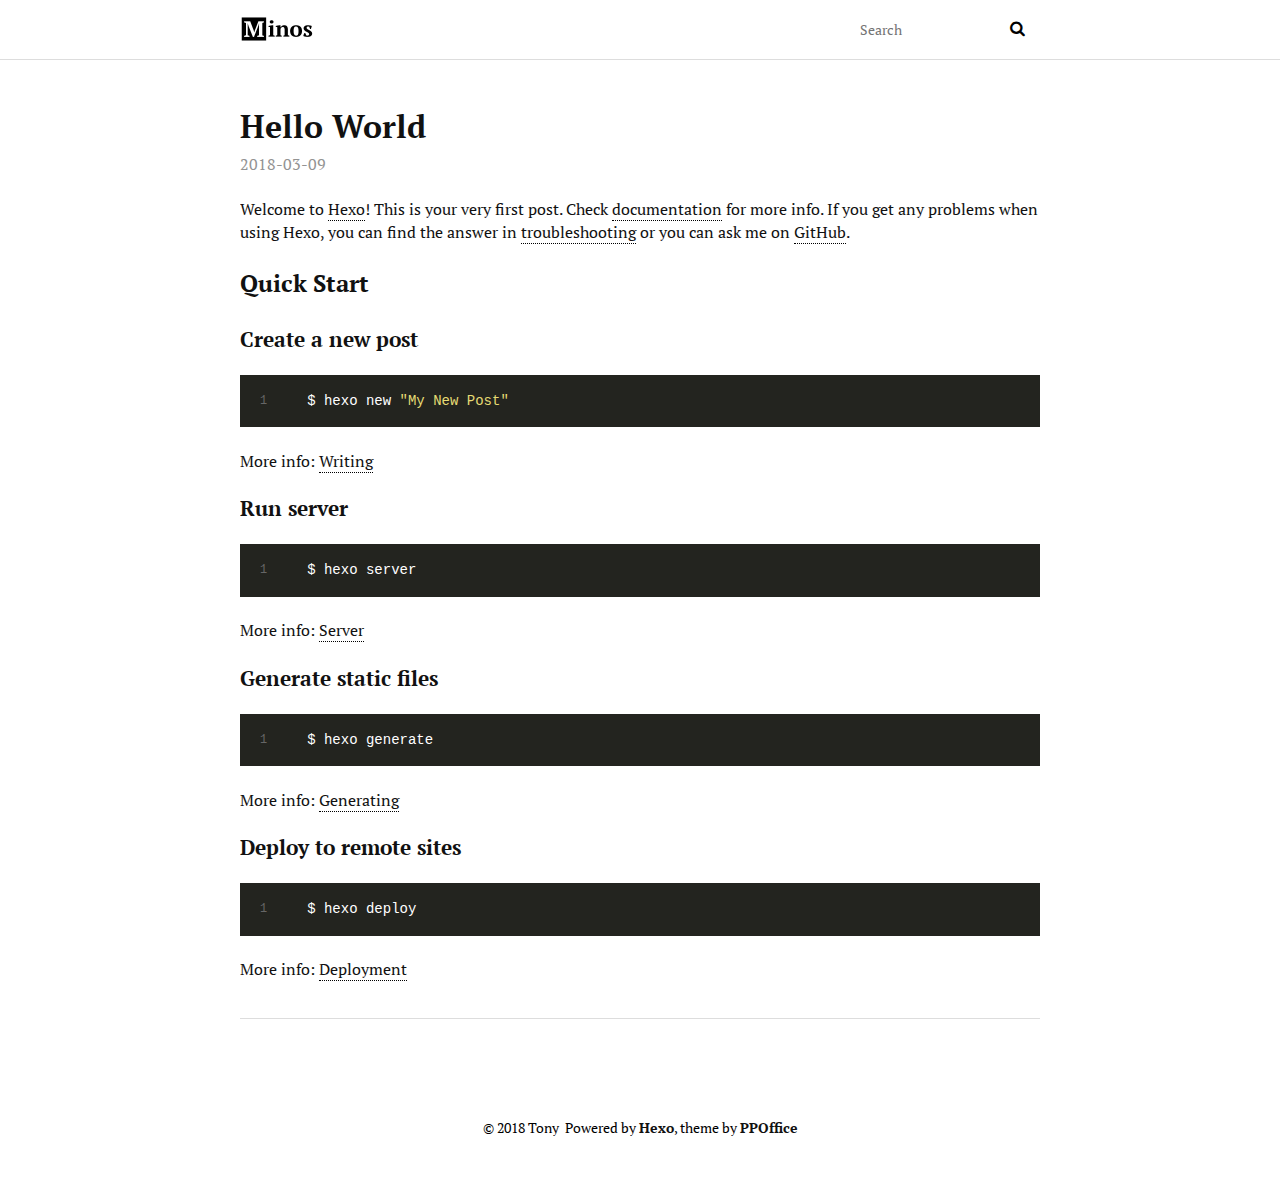
==== commit ca1e5e9c: "Site updated: 2018-03-09 21:02:34" ====
--- a/index.html
+++ b/index.html
@@ -1,85 +1,11 @@
 <!DOCTYPE html>
-
-
-
+<html>
+<head>
+  <meta charset="utf-8">
   
-
-
-<html class="theme-next pisces use-motion" lang="zh-Hans">
-<head>
-  <meta charset="UTF-8"/>
-<meta http-equiv="X-UA-Compatible" content="IE=edge" />
-<meta name="viewport" content="width=device-width, initial-scale=1, maximum-scale=1"/>
-<meta name="theme-color" content="#222">
-
-
-
-
-
-
-
-
-
-<meta http-equiv="Cache-Control" content="no-transform" />
-<meta http-equiv="Cache-Control" content="no-siteapp" />
-
-
-
-
-
-
-
-
-
-
-
-
-
-
-
-
-  
-  
-  <link href="/lib/fancybox/source/jquery.fancybox.css?v=2.1.5" rel="stylesheet" type="text/css" />
-
-
-
-
-
-
-
-<link href="/lib/font-awesome/css/font-awesome.min.css?v=4.6.2" rel="stylesheet" type="text/css" />
-
-<link href="/css/main.css?v=5.1.4" rel="stylesheet" type="text/css" />
-
-
-  <link rel="apple-touch-icon" sizes="180x180" href="/images/apple-touch-icon-next.png?v=5.1.4">
-
-
-  <link rel="icon" type="image/png" sizes="32x32" href="/images/favicon-32x32-next.png?v=5.1.4">
-
-
-  <link rel="icon" type="image/png" sizes="16x16" href="/images/favicon-16x16-next.png?v=5.1.4">
-
-
-  <link rel="mask-icon" href="/images/logo.svg?v=5.1.4" color="#222">
-
-
-
-
-
-  <meta name="keywords" content="Hexo, NexT" />
-
-
-
-
-
-
-
-
-
-
-<meta name="description" content="谁能定我去或留，定我心中的宇宙">
+  <title>我的第一个博客</title>
+  <meta name="viewport" content="width=device-width, initial-scale=1, maximum-scale=1">
+  <meta name="description" content="谁能定我去或留，定我心中的宇宙">
 <meta property="og:type" content="website">
 <meta property="og:title" content="我的第一个博客">
 <meta property="og:url" content="http://yoursite.com/index.html">
@@ -89,271 +15,58 @@
 <meta name="twitter:card" content="summary">
 <meta name="twitter:title" content="我的第一个博客">
 <meta name="twitter:description" content="谁能定我去或留，定我心中的宇宙">
-
-
-
-<script type="text/javascript" id="hexo.configurations">
-  var NexT = window.NexT || {};
-  var CONFIG = {
-    root: '/',
-    scheme: 'Pisces',
-    version: '5.1.4',
-    sidebar: {"position":"left","display":"post","offset":12,"b2t":false,"scrollpercent":false,"onmobile":false},
-    fancybox: true,
-    tabs: true,
-    motion: {"enable":true,"async":false,"transition":{"post_block":"fadeIn","post_header":"slideDownIn","post_body":"slideDownIn","coll_header":"slideLeftIn","sidebar":"slideUpIn"}},
-    duoshuo: {
-      userId: '0',
-      author: '博主'
-    },
-    algolia: {
-      applicationID: '',
-      apiKey: '',
-      indexName: '',
-      hits: {"per_page":10},
-      labels: {"input_placeholder":"Search for Posts","hits_empty":"We didn't find any results for the search: ${query}","hits_stats":"${hits} results found in ${time} ms"}
-    }
-  };
-</script>
-
-
-
-  <link rel="canonical" href="http://yoursite.com/"/>
-
-
-
-
-
-  <title>我的第一个博客</title>
   
-
-
-
-
-
-
-
+  
+  <link rel="stylesheet" href="/webfonts/ptserif/main.css">
+  <link rel="stylesheet" href="/webfonts/ptserif/source-code-pro.css">
+  <link rel="stylesheet" href="/css/style.css">
+  
 
 </head>
 
-<body itemscope itemtype="http://schema.org/WebPage" lang="zh-Hans">
-
+<body>
+  <div id="container">
+    <header id="header">
+  <div id="header-outer" class="outer">
+    <div id="header-inner" class="inner">
+      <a id="main-nav-toggle" class="nav-icon" href="javascript:;"></a>
+      <a id="logo" class="logo" href="/"></a>
+      <nav id="main-nav">
+        
+      </nav>
+      <nav id="sub-nav">
+        <div id="search-form-wrap">
+          <form action="//google.com/search" method="get" accept-charset="UTF-8" class="search-form"><input type="search" name="q" class="search-form-input" placeholder="Search"><button type="submit" class="search-form-submit">&#xF002;</button><input type="hidden" name="sitesearch" value="http://yoursite.com"></form>
+        </div>
+      </nav>
+    </div>
+  </div>
+</header>
+    <section id="main" class="outer">
+      <article id="post-hello-world" class="article article-type-post" itemscope itemprop="blogPost">
+  <div class="article-inner">
+    
+    
+      <header class="article-header">
+        
   
-  
-    
+    <h1 itemprop="name">
+      <a class="article-title" href="/2018/03/09/hello-world/">Hello World</a>
+    </h1>
   
 
-  <div class="container sidebar-position-left 
-  page-home">
-    <div class="headband"></div>
-
-    <header id="header" class="header" itemscope itemtype="http://schema.org/WPHeader">
-      <div class="header-inner"><div class="site-brand-wrapper">
-  <div class="site-meta ">
-    
-
-    <div class="custom-logo-site-title">
-      <a href="/"  class="brand" rel="start">
-        <span class="logo-line-before"><i></i></span>
-        <span class="site-title">我的第一个博客</span>
-        <span class="logo-line-after"><i></i></span>
-      </a>
-    </div>
-      
-        <p class="site-subtitle"></p>
-      
-  </div>
-
-  <div class="site-nav-toggle">
-    <button>
-      <span class="btn-bar"></span>
-      <span class="btn-bar"></span>
-      <span class="btn-bar"></span>
-    </button>
-  </div>
-</div>
-
-<nav class="site-nav">
-  
-
-  
-    <ul id="menu" class="menu">
-      
-        
-        <li class="menu-item menu-item-home">
-          <a href="/" rel="section">
-            
-              <i class="menu-item-icon fa fa-fw fa-首页"></i> <br />
-            
-            首页
-          </a>
-        </li>
-      
-        
-        <li class="menu-item menu-item-about">
-          <a href="/about/" rel="section">
-            
-              <i class="menu-item-icon fa fa-fw fa-关于"></i> <br />
-            
-            关于
-          </a>
-        </li>
-      
-        
-        <li class="menu-item menu-item-tags">
-          <a href="/tags/" rel="section">
-            
-              <i class="menu-item-icon fa fa-fw fa-标签"></i> <br />
-            
-            标签
-          </a>
-        </li>
-      
-        
-        <li class="menu-item menu-item-categories">
-          <a href="/categories/" rel="section">
-            
-              <i class="menu-item-icon fa fa-fw fa-分类"></i> <br />
-            
-            分类
-          </a>
-        </li>
-      
-        
-        <li class="menu-item menu-item-archives">
-          <a href="/archives/" rel="section">
-            
-              <i class="menu-item-icon fa fa-fw fa-归档"></i> <br />
-            
-            归档
-          </a>
-        </li>
-      
-        
-        <li class="menu-item menu-item-commonweal">
-          <a href="/404/" rel="section">
-            
-              <i class="menu-item-icon fa fa-fw fa-404"></i> <br />
-            
-            公益404
-          </a>
-        </li>
-      
-        
-        <li class="menu-item menu-item-search">
-          <a href="/搜索" rel="section">
-            
-              <i class="menu-item-icon fa fa-fw fa-question-circle"></i> <br />
-            
-            搜索
-          </a>
-        </li>
-      
-
-      
-    </ul>
-  
-
-  
-</nav>
-
-
-
- </div>
-    </header>
-
-    <main id="main" class="main">
-      <div class="main-inner">
-        <div class="content-wrap">
-          <div id="content" class="content">
-            
-  <section id="posts" class="posts-expand">
-    
-      
-
-  
-
-  
-  
-  
-
-  <article class="post post-type-normal" itemscope itemtype="http://schema.org/Article">
-  
-  
-  
-  <div class="post-block">
-    <link itemprop="mainEntityOfPage" href="http://yoursite.com/2018/03/09/hello-world/">
-
-    <span hidden itemprop="author" itemscope itemtype="http://schema.org/Person">
-      <meta itemprop="name" content="Tony">
-      <meta itemprop="description" content="">
-      <meta itemprop="image" content="/images/avatar.gif">
-    </span>
-
-    <span hidden itemprop="publisher" itemscope itemtype="http://schema.org/Organization">
-      <meta itemprop="name" content="我的第一个博客">
-    </span>
-
-    
-      <header class="post-header">
-
-        
-        
-          <h1 class="post-title" itemprop="name headline">
-                
-                <a class="post-title-link" href="/2018/03/09/hello-world/" itemprop="url">Hello World</a></h1>
-        
-
-        <div class="post-meta">
-          <span class="post-time">
-            
-              <span class="post-meta-item-icon">
-                <i class="fa fa-calendar-o"></i>
-              </span>
-              
-                <span class="post-meta-item-text">发表于</span>
-              
-              <time title="创建于" itemprop="dateCreated datePublished" datetime="2018-03-09T16:52:04+08:00">
-                2018-03-09
-              </time>
-            
-
-            
-
-            
-          </span>
-
-          
-
-          
-            
-          
-
-          
-          
-
-          
-
-          
-
-          
-
-        </div>
       </header>
     
-
-    
-    
-    
-    <div class="post-body" itemprop="articleBody">
-
+    <div class="article-meta">
+      <a href="/2018/03/09/hello-world/" class="article-date">
+  <time datetime="2018-03-09T08:52:04.191Z" itemprop="datePublished">2018-03-09</time>
+</a>
       
       
-
+    </div>
+    <div class="article-entry" itemprop="articleBody">
       
-        
-          
-            <p>Welcome to <a href="https://hexo.io/" target="_blank" rel="noopener">Hexo</a>! This is your very first post. Check <a href="https://hexo.io/docs/" target="_blank" rel="noopener">documentation</a> for more info. If you get any problems when using Hexo, you can find the answer in <a href="https://hexo.io/docs/troubleshooting.html" target="_blank" rel="noopener">troubleshooting</a> or you can ask me on <a href="https://github.com/hexojs/hexo/issues" target="_blank" rel="noopener">GitHub</a>.</p>
+        <p>Welcome to <a href="https://hexo.io/" target="_blank" rel="noopener">Hexo</a>! This is your very first post. Check <a href="https://hexo.io/docs/" target="_blank" rel="noopener">documentation</a> for more info. If you get any problems when using Hexo, you can find the answer in <a href="https://hexo.io/docs/troubleshooting.html" target="_blank" rel="noopener">troubleshooting</a> or you can ask me on <a href="https://github.com/hexojs/hexo/issues" target="_blank" rel="noopener">GitHub</a>.</p>
 <h2 id="Quick-Start"><a href="#Quick-Start" class="headerlink" title="Quick Start"></a>Quick Start</h2><h3 id="Create-a-new-post"><a href="#Create-a-new-post" class="headerlink" title="Create a new post"></a>Create a new post</h3><figure class="highlight bash"><table><tr><td class="gutter"><pre><span class="line">1</span><br></pre></td><td class="code"><pre><span class="line">$ hexo new <span class="string">"My New Post"</span></span><br></pre></td></tr></table></figure>
 <p>More info: <a href="https://hexo.io/docs/writing.html" target="_blank" rel="noopener">Writing</a></p>
 <h3 id="Run-server"><a href="#Run-server" class="headerlink" title="Run server"></a>Run server</h3><figure class="highlight bash"><table><tr><td class="gutter"><pre><span class="line">1</span><br></pre></td><td class="code"><pre><span class="line">$ hexo server</span><br></pre></td></tr></table></figure>
@@ -363,180 +76,13 @@
 <h3 id="Deploy-to-remote-sites"><a href="#Deploy-to-remote-sites" class="headerlink" title="Deploy to remote sites"></a>Deploy to remote sites</h3><figure class="highlight bash"><table><tr><td class="gutter"><pre><span class="line">1</span><br></pre></td><td class="code"><pre><span class="line">$ hexo deploy</span><br></pre></td></tr></table></figure>
 <p>More info: <a href="https://hexo.io/docs/deployment.html" target="_blank" rel="noopener">Deployment</a></p>
 
-          
-        
       
     </div>
     
     
-    
-
-    
-
-    
-
-    
-
-    <footer class="post-footer">
-      
-
-      
-
-      
-
-      
-      
-        <div class="post-eof"></div>
-      
-    </footer>
   </div>
   
-  
-  
-  </article>
-
-
-    
-  </section>
-
-  
-
-
-          </div>
-          
-
-
-          
-
-        </div>
-        
-          
-  
-  <div class="sidebar-toggle">
-    <div class="sidebar-toggle-line-wrap">
-      <span class="sidebar-toggle-line sidebar-toggle-line-first"></span>
-      <span class="sidebar-toggle-line sidebar-toggle-line-middle"></span>
-      <span class="sidebar-toggle-line sidebar-toggle-line-last"></span>
-    </div>
-  </div>
-
-  <aside id="sidebar" class="sidebar">
-    
-    <div class="sidebar-inner">
-
-      
-
-      
-
-      <section class="site-overview-wrap sidebar-panel sidebar-panel-active">
-        <div class="site-overview">
-          <div class="site-author motion-element" itemprop="author" itemscope itemtype="http://schema.org/Person">
-            
-              <p class="site-author-name" itemprop="name">Tony</p>
-              <p class="site-description motion-element" itemprop="description">谁能定我去或留，定我心中的宇宙</p>
-          </div>
-
-          <nav class="site-state motion-element">
-
-            
-              <div class="site-state-item site-state-posts">
-              
-                <a href="/archives/">
-              
-                  <span class="site-state-item-count">1</span>
-                  <span class="site-state-item-name">日志</span>
-                </a>
-              </div>
-            
-
-            
-
-            
-
-          </nav>
-
-          
-
-          
-
-          
-          
-
-          
-          
-
-          
-
-        </div>
-      </section>
-
-      
-
-      
-
-    </div>
-  </aside>
-
-
-        
-      </div>
-    </main>
-
-    <footer id="footer" class="footer">
-      <div class="footer-inner">
-        <div class="copyright">&copy; <span itemprop="copyrightYear">2018</span>
-  <span class="with-love">
-    <i class="fa fa-user"></i>
-  </span>
-  <span class="author" itemprop="copyrightHolder">Tony</span>
-
-  
-</div>
-
-
-  <div class="powered-by">由 <a class="theme-link" target="_blank" href="https://hexo.io">Hexo</a> 强力驱动</div>
-
-
-
-  <span class="post-meta-divider">|</span>
-
-
-
-  <div class="theme-info">主题 &mdash; <a class="theme-link" target="_blank" href="https://github.com/iissnan/hexo-theme-next">NexT.Pisces</a> v5.1.4</div>
-
-
-
-
-        
-
-
-
-
-
-
-
-        
-      </div>
-    </footer>
-
-    
-      <div class="back-to-top">
-        <i class="fa fa-arrow-up"></i>
-        
-      </div>
-    
-
-    
-
-  </div>
-
-  
-
-<script type="text/javascript">
-  if (Object.prototype.toString.call(window.Promise) !== '[object Function]') {
-    window.Promise = null;
-  }
-</script>
+</article>
 
 
 
@@ -545,132 +91,23 @@
 
 
 
+    </section>
+    <footer id="footer">
+  
+  <div class="outer">
+    <div id="footer-info" class="inner">
+      &copy; 2018 Tony&nbsp;
+      Powered by <a href="http://hexo.io/" target="_blank">Hexo</a>, theme by <a href="http://github.com/ppoffice">PPOffice</a>
+    </div>
+  </div>
+</footer>
+    
 
-  
+<script src="/js/jquery.min.js"></script>
 
 
 
-
-
-
-
-
-
-
-
-
-  
-  
-    <script type="text/javascript" src="/lib/jquery/index.js?v=2.1.3"></script>
-  
-
-  
-  
-    <script type="text/javascript" src="/lib/fastclick/lib/fastclick.min.js?v=1.0.6"></script>
-  
-
-  
-  
-    <script type="text/javascript" src="/lib/jquery_lazyload/jquery.lazyload.js?v=1.9.7"></script>
-  
-
-  
-  
-    <script type="text/javascript" src="/lib/velocity/velocity.min.js?v=1.2.1"></script>
-  
-
-  
-  
-    <script type="text/javascript" src="/lib/velocity/velocity.ui.min.js?v=1.2.1"></script>
-  
-
-  
-  
-    <script type="text/javascript" src="/lib/fancybox/source/jquery.fancybox.pack.js?v=2.1.5"></script>
-  
-
-
-  
-
-
-  <script type="text/javascript" src="/js/src/utils.js?v=5.1.4"></script>
-
-  <script type="text/javascript" src="/js/src/motion.js?v=5.1.4"></script>
-
-
-
-  
-  
-
-
-  <script type="text/javascript" src="/js/src/affix.js?v=5.1.4"></script>
-
-  <script type="text/javascript" src="/js/src/schemes/pisces.js?v=5.1.4"></script>
-
-
-
-  
-
-  
-
-
-  <script type="text/javascript" src="/js/src/bootstrap.js?v=5.1.4"></script>
-
-
-
-  
-
-
-  
-
-
-
-
-	
-
-
-
-
-
-  
-
-
-
-
-
-  
-
-
-
-
-
-
-
-
-
-
-
-
-  
-
-
-
-
-
-  
-
-  
-
-  
-
-  
-  
-
-  
-
-  
-
-  
-
+<script src="/js/script.js"></script>
+  </div>
 </body>
-</html>
+</html>--- a/webfonts/ptserif/main.css
+++ b/webfonts/ptserif/main.css
@@ -0,0 +1,96 @@
+/* cyrillic-ext */
+@font-face {
+  font-family: 'PT Serif';
+  font-style: normal;
+  font-weight: 400;
+  src: local('PT Serif'), local('PTSerif-Regular'), url(fonts/5hX15RUpPERmeybVlLQEWBTbgVql8nDJpwnrE27mub0.woff2) format('woff2');
+  unicode-range: U+0460-052F, U+20B4, U+2DE0-2DFF, U+A640-A69F;
+}
+/* cyrillic */
+@font-face {
+  font-family: 'PT Serif';
+  font-style: normal;
+  font-weight: 400;
+  src: local('PT Serif'), local('PTSerif-Regular'), url(fonts/fU0HAfLiPHGlZhZpY6M7dBTbgVql8nDJpwnrE27mub0.woff2) format('woff2');
+  unicode-range: U+0400-045F, U+0490-0491, U+04B0-04B1, U+2116;
+}
+/* latin-ext */
+@font-face {
+  font-family: 'PT Serif';
+  font-style: normal;
+  font-weight: 400;
+  src: local('PT Serif'), local('PTSerif-Regular'), url(fonts/CPRt--GVMETgA6YEaoGitxTbgVql8nDJpwnrE27mub0.woff2) format('woff2');
+  unicode-range: U+0100-024F, U+1E00-1EFF, U+20A0-20AB, U+20AD-20CF, U+2C60-2C7F, U+A720-A7FF;
+}
+/* latin */
+@font-face {
+  font-family: 'PT Serif';
+  font-style: normal;
+  font-weight: 400;
+  src: local('PT Serif'), local('PTSerif-Regular'), url(fonts/I-OtoJZa3TeyH6D9oli3ifesZW2xOQ-xsNqO47m55DA.woff2) format('woff2');
+  unicode-range: U+0000-00FF, U+0131, U+0152-0153, U+02C6, U+02DA, U+02DC, U+2000-206F, U+2074, U+20AC, U+2212, U+2215, U+E0FF, U+EFFD, U+F000;
+}
+/* cyrillic-ext */
+@font-face {
+  font-family: 'PT Serif';
+  font-style: normal;
+  font-weight: 700;
+  src: local('PT Serif Bold'), local('PTSerif-Bold'), url(fonts/QABk9IxT-LFTJ_dQzv7xpDTOQ_MqJVwkKsUn0wKzc2I.woff2) format('woff2');
+  unicode-range: U+0460-052F, U+20B4, U+2DE0-2DFF, U+A640-A69F;
+}
+/* cyrillic */
+@font-face {
+  font-family: 'PT Serif';
+  font-style: normal;
+  font-weight: 700;
+  src: local('PT Serif Bold'), local('PTSerif-Bold'), url(fonts/QABk9IxT-LFTJ_dQzv7xpDUj_cnvWIuuBMVgbX098Mw.woff2) format('woff2');
+  unicode-range: U+0400-045F, U+0490-0491, U+04B0-04B1, U+2116;
+}
+/* latin-ext */
+@font-face {
+  font-family: 'PT Serif';
+  font-style: normal;
+  font-weight: 700;
+  src: local('PT Serif Bold'), local('PTSerif-Bold'), url(fonts/QABk9IxT-LFTJ_dQzv7xpCYE0-AqJ3nfInTTiDXDjU4.woff2) format('woff2');
+  unicode-range: U+0100-024F, U+1E00-1EFF, U+20A0-20AB, U+20AD-20CF, U+2C60-2C7F, U+A720-A7FF;
+}
+/* latin */
+@font-face {
+  font-family: 'PT Serif';
+  font-style: normal;
+  font-weight: 700;
+  src: local('PT Serif Bold'), local('PTSerif-Bold'), url(fonts/QABk9IxT-LFTJ_dQzv7xpI4P5ICox8Kq3LLUNMylGO4.woff2) format('woff2');
+  unicode-range: U+0000-00FF, U+0131, U+0152-0153, U+02C6, U+02DA, U+02DC, U+2000-206F, U+2074, U+20AC, U+2212, U+2215, U+E0FF, U+EFFD, U+F000;
+}
+/* cyrillic-ext */
+@font-face {
+  font-family: 'PT Serif';
+  font-style: italic;
+  font-weight: 400;
+  src: local('PT Serif Italic'), local('PTSerif-Italic'), url(fonts/O_WhD9hODL16N4KLHLX7xSEAvth_LlrfE80CYdSH47w.woff2) format('woff2');
+  unicode-range: U+0460-052F, U+20B4, U+2DE0-2DFF, U+A640-A69F;
+}
+/* cyrillic */
+@font-face {
+  font-family: 'PT Serif';
+  font-style: italic;
+  font-weight: 400;
+  src: local('PT Serif Italic'), local('PTSerif-Italic'), url(fonts/3Nwg9VzlwLXPq3fNKwVRMCEAvth_LlrfE80CYdSH47w.woff2) format('woff2');
+  unicode-range: U+0400-045F, U+0490-0491, U+04B0-04B1, U+2116;
+}
+/* latin-ext */
+@font-face {
+  font-family: 'PT Serif';
+  font-style: italic;
+  font-weight: 400;
+  src: local('PT Serif Italic'), local('PTSerif-Italic'), url(fonts/b31S45a_TNgaBApZhTgE6CEAvth_LlrfE80CYdSH47w.woff2) format('woff2');
+  unicode-range: U+0100-024F, U+1E00-1EFF, U+20A0-20AB, U+20AD-20CF, U+2C60-2C7F, U+A720-A7FF;
+}
+/* latin */
+@font-face {
+  font-family: 'PT Serif';
+  font-style: italic;
+  font-weight: 400;
+  src: local('PT Serif Italic'), local('PTSerif-Italic'), url(fonts/03aPdn7fFF3H6ngCgAlQzPk_vArhqVIZ0nv9q090hN8.woff2) format('woff2');
+  unicode-range: U+0000-00FF, U+0131, U+0152-0153, U+02C6, U+02DA, U+02DC, U+2000-206F, U+2074, U+20AC, U+2212, U+2215, U+E0FF, U+EFFD, U+F000;
+}
--- a/css/style.css
+++ b/css/style.css
@@ -0,0 +1,1095 @@
+html,
+body,
+div,
+span,
+applet,
+object,
+iframe,
+h1,
+h2,
+h3,
+h4,
+h5,
+h6,
+p,
+blockquote,
+pre,
+a,
+abbr,
+acronym,
+address,
+big,
+cite,
+code,
+del,
+dfn,
+em,
+img,
+ins,
+kbd,
+q,
+s,
+samp,
+small,
+strike,
+strong,
+sub,
+sup,
+tt,
+var,
+dl,
+dt,
+dd,
+ol,
+ul,
+li,
+fieldset,
+form,
+label,
+legend,
+table,
+caption,
+tbody,
+tfoot,
+thead,
+tr,
+th,
+td {
+  margin: 0;
+  padding: 0;
+  border: 0;
+  outline: 0;
+  font-weight: inherit;
+  font-style: inherit;
+  font-family: inherit;
+  font-size: 100%;
+  vertical-align: baseline;
+}
+body {
+  line-height: 1;
+  color: #000;
+  background: #fff;
+}
+ol,
+ul {
+  list-style: none;
+}
+table {
+  border-collapse: separate;
+  border-spacing: 0;
+  vertical-align: middle;
+}
+caption,
+th,
+td {
+  text-align: left;
+  font-weight: normal;
+  vertical-align: middle;
+}
+a img {
+  border: none;
+}
+input,
+button {
+  margin: 0;
+  padding: 0;
+  font: 16px 'PT Serif', 'STZhongsong', '华文中宋', 'Microsoft Yahei', serif;
+}
+input::-moz-focus-inner,
+button::-moz-focus-inner {
+  border: 0;
+  padding: 0;
+}
+@font-face {
+  font-family: FontAwesome;
+  font-style: normal;
+  font-weight: normal;
+  src: url("fonts/fontawesome-webfont.eot?v=#4.0.3");
+  src: url("fonts/fontawesome-webfont.eot?#iefix&v=#4.0.3") format("embedded-opentype"), url("fonts/fontawesome-webfont.woff?v=#4.0.3") format("woff"), url("fonts/fontawesome-webfont.ttf?v=#4.0.3") format("truetype"), url("fonts/fontawesome-webfont.svg#fontawesomeregular?v=#4.0.3") format("svg");
+}
+html,
+body,
+#container {
+  height: 100%;
+}
+body {
+  background: #fff;
+  font: 16px 'PT Serif', 'STZhongsong', '华文中宋', 'Microsoft Yahei', serif;
+  -webkit-text-size-adjust: 100%;
+}
+.outer {
+  max-width: 800px;
+  margin: 0 auto;
+}
+.outer:before,
+.outer:after {
+  content: "";
+  display: table;
+}
+.outer:after {
+  clear: both;
+}
+@media screen and (max-width: 839px) {
+  .outer {
+    padding: 0 20px;
+  }
+}
+.left,
+.alignleft {
+  float: left;
+}
+.right,
+.alignright {
+  float: right;
+}
+.clear {
+  clear: both;
+}
+#container {
+  position: relative;
+}
+.logo {
+  width: 94px;
+  height: 57px;
+  background-image: url("images/logo.png");
+  -webkit-background-size: 74px 28px;
+  -moz-background-size: 74px 28px;
+  background-size: 74px 28px;
+  background-position: left center;
+  background-repeat: no-repeat;
+}
+.logo-text {
+  width: auto;
+  color: #000;
+  font-size: 24px;
+  font-weight: 700;
+  line-height: 57px;
+  margin-right: 25px;
+  text-decoration: none;
+  background-image: none;
+}
+.article-meta a,
+a.article-title,
+.article-entry a,
+.article-more-link a,
+#comments a,
+.archive-year-wrap a,
+.archive-category-wrap a,
+.archive-tag-wrap a,
+.archive-article-title,
+#page-nav a,
+#footer a,
+.article-entry .gist .gist-file .gist-meta a,
+.layout-wrap-inner .category-list a,
+.tag-cloud a {
+  color: #111;
+  text-decoration: none;
+  border-bottom: 1px dotted transparent;
+}
+.article-meta a:hover,
+a.article-title:hover,
+.article-entry a:hover,
+.article-more-link a:hover,
+#comments a:hover,
+.archive-year-wrap a:hover,
+.archive-category-wrap a:hover,
+.archive-tag-wrap a:hover,
+.archive-article-title:hover,
+#page-nav a:hover,
+#footer a:hover,
+.article-entry .gist .gist-file .gist-meta a:hover,
+.layout-wrap-inner .category-list a:hover,
+.tag-cloud a:hover {
+  border-bottom-color: #000;
+}
+.article-entry a {
+  border-bottom: 1px dotted #000;
+}
+.article-entry h1 {
+  font-size: 2em;
+}
+.article-entry h2 {
+  font-size: 1.5em;
+}
+.article-entry h3 {
+  font-size: 1.3em;
+}
+.article-entry h4 {
+  font-size: 1.2em;
+}
+.article-entry h5 {
+  font-size: 1em;
+}
+.article-entry h6 {
+  font-size: 1em;
+  color: #939393;
+}
+.article-entry hr {
+  border: 1px dashed #ddd;
+}
+.article-entry strong {
+  font-weight: bold;
+}
+.article-entry em,
+.article-entry cite {
+  font-style: italic;
+}
+.article-entry sup,
+.article-entry sub {
+  font-size: 0.75em;
+  line-height: 0;
+  position: relative;
+  vertical-align: baseline;
+}
+.article-entry sup {
+  top: -0.5em;
+}
+.article-entry sub {
+  bottom: -0.2em;
+}
+.article-entry small {
+  font-size: 0.85em;
+}
+.article-entry acronym,
+.article-entry abbr {
+  border-bottom: 1px dotted;
+}
+.article-entry ul,
+.article-entry ol,
+.article-entry dl {
+  margin: 0 20px;
+  line-height: 1.4em;
+}
+.article-entry ul ul,
+.article-entry ol ul,
+.article-entry ul ol,
+.article-entry ol ol {
+  margin-top: 0;
+  margin-bottom: 0;
+}
+.article-entry ul {
+  list-style: disc;
+}
+.article-entry ol {
+  list-style: decimal;
+}
+.article-entry dt {
+  font-weight: bold;
+}
+#header {
+  font-size: 14px;
+  position: relative;
+  border-bottom: 1px solid #ddd;
+}
+#header.mobile-on #main-nav,
+#header.mobile-on #sub-nav {
+  display: block;
+}
+#header-outer {
+  height: 100%;
+  position: relative;
+}
+#header-inner {
+  position: relative;
+  overflow: hidden;
+}
+#main-nav {
+  float: left;
+  margin-left: -15px;
+}
+.main-nav-link,
+#main-nav-toggle,
+.search-form-submit {
+  float: left;
+  color: #000;
+  text-decoration: none;
+  -webkit-transition: opacity 0.2s;
+  -moz-transition: opacity 0.2s;
+  -ms-transition: opacity 0.2s;
+  transition: opacity 0.2s;
+  display: block;
+  padding: 20px 15px;
+}
+.main-nav-link {
+  font-weight: 600;
+}
+@media screen and (max-width: 839px) {
+  .main-nav-link {
+    float: none;
+    text-align: center;
+  }
+}
+#main-nav-toggle {
+  display: none;
+  font-size: 16px;
+  margin-left: -15px;
+  font-family: FontAwesome;
+}
+#main-nav-toggle:before {
+  content: "\f0c9";
+}
+@media screen and (max-width: 839px) {
+  #main-nav-toggle {
+    display: block;
+  }
+}
+#logo {
+  float: left;
+}
+@media screen and (max-width: 839px) {
+  #logo {
+    float: none;
+    margin: 0 auto;
+    display: block;
+    background-position: center;
+  }
+}
+#sub-nav {
+  float: right;
+}
+@media screen and (max-width: 839px) {
+  #main-nav,
+  #sub-nav {
+    display: none;
+    float: none;
+  }
+}
+#search-form-wrap {
+  top: 15px;
+  padding: 20px 15px;
+}
+@media screen and (max-width: 839px) {
+  #search-form-wrap {
+    text-align: center;
+  }
+}
+.search-form:before,
+.search-form:after {
+  content: "";
+  display: table;
+}
+.search-form:after {
+  clear: both;
+}
+@media screen and (max-width: 839px) {
+  .search-form {
+    display: inline-block;
+  }
+}
+.search-form-input {
+  width: 150px;
+  border: none;
+  float: left;
+  font-size: 14px;
+  background: none;
+  color: #111;
+  outline: none;
+}
+.search-form-input::-webkit-search-results-decoration,
+.search-form-input::-webkit-search-cancel-button {
+  -webkit-appearance: none;
+}
+.search-form-submit {
+  float: left;
+  padding: 0;
+  font-family: FontAwesome;
+  border: none;
+  background: none;
+  cursor: pointer;
+}
+.article {
+  margin: 50px 0;
+  border-bottom: 1px solid #ddd;
+}
+.article-inner {
+  margin-bottom: 15px;
+  overflow: hidden;
+}
+.article-meta:before,
+.article-meta:after {
+  content: "";
+  display: table;
+}
+.article-meta:after {
+  clear: both;
+}
+.article-meta a {
+  color: #939393;
+}
+.article-date {
+  float: left;
+}
+.article-category {
+  float: left;
+  margin-left: 8px;
+  color: #939393;
+}
+.article-category:before {
+  content: "\2022";
+}
+.article-category span {
+  margin-left: 8px;
+}
+.article-category-link {
+  margin-left: 8px;
+}
+.article-comment-link-wrap {
+  float: left;
+  margin-left: 8px;
+  color: #939393;
+}
+.article-comment-link-wrap:before {
+  content: "\2022";
+}
+.article-comment-link {
+  margin-left: 8px;
+}
+.article-header {
+  margin-bottom: 10px;
+}
+.article-title {
+  font-size: 2em;
+  font-weight: 700;
+  line-height: 1em;
+}
+.article-entry {
+  color: #111;
+  padding: 0;
+}
+.article-entry:before,
+.article-entry:after {
+  content: "";
+  display: table;
+}
+.article-entry:after {
+  clear: both;
+}
+.article-entry p,
+.article-entry table {
+  line-height: 1.4em;
+  margin: 1.4em 0;
+}
+.article-entry h1,
+.article-entry h2,
+.article-entry h3,
+.article-entry h4,
+.article-entry h5,
+.article-entry h6 {
+  font-weight: 600;
+  line-height: 1.4em;
+  margin: 1em 0;
+}
+.article-entry ul,
+.article-entry ol,
+.article-entry dl {
+  margin-top: 1.4em;
+  margin-bottom: 1.4em;
+}
+.article-entry img,
+.article-entry video {
+  max-width: 100%;
+  height: auto;
+  display: block;
+  margin: auto;
+}
+.article-entry iframe {
+  border: none;
+}
+.article-entry table {
+  width: 100%;
+  border-collapse: collapse;
+  border-spacing: 0;
+}
+.article-entry th {
+  font-weight: 600;
+  border-bottom: 3px solid #ddd;
+  padding-bottom: 0.5em;
+}
+.article-entry td {
+  border-bottom: 1px solid #ddd;
+  padding: 10px 0;
+}
+.article-entry blockquote {
+  font-family: 'PT Serif', 'STZhongsong', '华文中宋', 'Microsoft Yahei', serif;
+  font-size: 1.4em;
+  margin: 1.4em 20px;
+  text-align: center;
+}
+.article-entry blockquote footer {
+  font-size: 16px;
+  margin: 1.4em 0;
+  font-family: font-sans;
+}
+.article-entry blockquote footer cite:before {
+  content: "—";
+  padding: 0 0.5em;
+}
+.article-entry .pullquote {
+  text-align: left;
+  width: 45%;
+  margin: 0;
+}
+.article-entry .pullquote.left {
+  margin-left: 0.5em;
+  margin-right: 1em;
+}
+.article-entry .pullquote.right {
+  margin-right: 0.5em;
+  margin-left: 1em;
+}
+.article-entry .caption {
+  color: #939393;
+  display: block;
+  font-size: 0.9em;
+  margin-top: 0.5em;
+  position: relative;
+  text-align: center;
+}
+.article-entry .video-container {
+  position: relative;
+  padding-top: 56.25%;
+  height: 0;
+  overflow: hidden;
+}
+.article-entry .video-container iframe,
+.article-entry .video-container object,
+.article-entry .video-container embed {
+  position: absolute;
+  top: 0;
+  left: 0;
+  width: 100%;
+  height: 100%;
+  margin-top: 0;
+}
+.article-more-link a {
+  color: #939393;
+  border-bottom-color: #939393;
+}
+.article-footer {
+  font-size: 0.85em;
+  padding: 1.4em 0;
+  line-height: 1.4em;
+  margin: 0;
+}
+.article-footer:before,
+.article-footer:after {
+  content: "";
+  display: table;
+}
+.article-footer:after {
+  clear: both;
+}
+.article-footer a {
+  color: #939393;
+  text-decoration: none;
+}
+.article-footer a:hover {
+  color: #111;
+}
+.article-tag-list-item {
+  float: left;
+  margin-right: 10px;
+}
+.article-tag-list-link:before {
+  content: "#";
+}
+#article-nav {
+  position: relative;
+  margin: 20px 0;
+}
+#article-nav:before,
+#article-nav:after {
+  content: "";
+  display: table;
+}
+#article-nav:after {
+  clear: both;
+}
+.article-nav-link-wrap {
+  text-decoration: none;
+  text-shadow: 0 1px #fff;
+  color: #939393;
+  -webkit-box-sizing: border-box;
+  -moz-box-sizing: border-box;
+  box-sizing: border-box;
+  text-align: center;
+  display: block;
+}
+.article-nav-link-wrap:hover {
+  color: #111;
+}
+@media screen and (min-width: 840px) {
+  .article-nav-link-wrap {
+    width: 50%;
+    margin-top: 0;
+    margin-top: 50px;
+  }
+}
+#article-nav-newer {
+  float: left;
+  text-align: left;
+}
+#article-nav-older {
+  float: right;
+  text-align: right;
+}
+.article-nav-caption {
+  text-transform: uppercase;
+  letter-spacing: 2px;
+  color: #ddd;
+  line-height: 1em;
+  font-weight: 600;
+}
+#article-nav-newer .article-nav-caption {
+  margin-right: -2px;
+}
+.article-nav-title {
+  font-size: 0.85em;
+  line-height: 1.4em;
+  margin-top: 0.5em;
+}
+.article-gallery {
+  background: #000;
+  position: relative;
+}
+.article-gallery-photos {
+  position: relative;
+  overflow: hidden;
+}
+.article-gallery-img {
+  display: none;
+  max-width: 100%;
+}
+.article-gallery-img:first-child {
+  display: block;
+}
+.article-gallery-img.loaded {
+  position: absolute;
+  display: block;
+}
+.article-gallery-img img {
+  display: block;
+  max-width: 100%;
+  margin: 0 auto;
+}
+.article-toc {
+  display: none;
+  position: fixed;
+  left: 50%;
+  top: 110px;
+  font-size: 0.9em;
+  width: 260px;
+  margin-left: 400px;
+  padding-left: 20px;
+  overflow-y: auto;
+  line-height: 1.4em;
+  max-height: 40.32em;
+}
+.article-toc h3 {
+  font-weight: bold;
+  margin-left: 20px;
+}
+.article-toc .toc-item {
+  list-style: none;
+  margin-left: 20px;
+}
+.article-toc .toc-item a {
+  color: #000;
+  text-decoration: none;
+}
+@media screen and (min-width: 1400px) {
+  .article-toc {
+    display: block;
+  }
+}
+#comments {
+  margin: 50px 0;
+}
+.archives-wrap {
+  margin: 50px 0;
+}
+.archives:before,
+.archives:after {
+  content: "";
+  display: table;
+}
+.archives:after {
+  clear: both;
+}
+.archive-year-wrap,
+.archive-category-wrap,
+.archive-tag-wrap {
+  font-size: 1.4em;
+  margin-bottom: 1em;
+}
+.archives {
+  margin-left: 5px;
+  border-left: 1px solid #ddd;
+}
+.archive-article-inner {
+  padding: 10px 10px 10px 12px;
+  margin: 15px 0 15px -2px;
+  border-left: 3px solid transparent;
+}
+.archive-article-inner:hover {
+  border-left-color: #000;
+}
+.archive-article-footer {
+  margin-top: 1em;
+}
+.archive-article-date {
+  color: #939393;
+  text-decoration: none;
+  font-size: 0.85em;
+  line-height: 1em;
+  margin-bottom: 0.5em;
+  display: block;
+}
+#page-nav {
+  margin: 50px auto;
+  text-align: center;
+  overflow: hidden;
+}
+#page-nav:before,
+#page-nav:after {
+  content: "";
+  display: table;
+}
+#page-nav:after {
+  clear: both;
+}
+#page-nav a,
+#page-nav span {
+  width: 36px;
+  height: 36px;
+  margin: 0 5px;
+  line-height: 36px;
+  text-align: center;
+}
+#page-nav a.prev,
+#page-nav a.next {
+  margin: 0;
+  width: auto;
+}
+#page-nav .prev {
+  float: left;
+}
+#page-nav .next {
+  float: right;
+}
+#page-nav .page-number {
+  display: inline-block;
+}
+@media screen and (max-width: 839px) {
+  #page-nav .page-number {
+    display: none;
+  }
+}
+#page-nav .current {
+  color: #fff;
+  border-radius: 18px;
+  background-color: #000;
+}
+#page-nav .space {
+  color: #ddd;
+}
+#footer {
+  padding: 50px 0;
+  text-align: center;
+}
+#footer a {
+  font-weight: 600;
+}
+#footer-info {
+  line-height: 1.4em;
+  font-size: 0.85em;
+}
+.article-entry pre,
+.article-entry .highlight {
+  margin: 0;
+  font-size: 14px;
+  background: #23241f;
+  padding: 15px 0;
+  overflow: auto;
+  color: #fff;
+  line-height: 22.4px;
+}
+.article-entry .highlight .gutter pre,
+.article-entry .gist .gist-file .gist-data .line-numbers {
+  color: #666;
+  font-size: 0.85em;
+}
+.article-entry pre,
+.article-entry code {
+  font-family: "Source Code Pro", Consolas, Monaco, Menlo, Consolas, monospace, '华文中宋';
+}
+.article-entry code {
+  background: #f2f2f2;
+  padding: 0 0.3em;
+}
+.article-entry pre {
+  padding: 20px;
+}
+.article-entry pre code {
+  background: none;
+  text-shadow: none;
+  padding: 0;
+}
+.article-entry pre .highlight {
+  padding: 0;
+}
+.article-entry .highlight pre {
+  border: none;
+  margin: 0;
+  padding: 0 20px;
+}
+.article-entry .highlight table {
+  margin: 0;
+  width: auto;
+}
+.article-entry .highlight td {
+  border: none;
+  padding: 0;
+}
+.article-entry .highlight figcaption {
+  font-size: 0.85em;
+  color: highlight-comment;
+  line-height: 1em;
+  margin-bottom: 1em;
+}
+.article-entry .highlight figcaption:before,
+.article-entry .highlight figcaption:after {
+  content: "";
+  display: table;
+}
+.article-entry .highlight figcaption:after {
+  clear: both;
+}
+.article-entry .highlight figcaption a {
+  float: right;
+}
+.article-entry .highlight .gutter pre {
+  text-align: right;
+}
+.article-entry .highlight .line {
+  height: 22.4px;
+}
+.article-entry .gist {
+  margin: 0;
+  padding: 15px 0;
+}
+.article-entry .gist .gist-file {
+  border: none;
+  font-family: "Source Code Pro", Consolas, Monaco, Menlo, Consolas, monospace, '华文中宋';
+  margin: 0;
+}
+.article-entry .gist .gist-file .gist-data {
+  background: none;
+  border: none;
+}
+.article-entry .gist .gist-file .gist-data .line-numbers {
+  background: none;
+  border: none;
+  padding: 0 20px 0 0;
+}
+.article-entry .gist .gist-file .gist-data .line-data {
+  padding: 0 !important;
+}
+.article-entry .gist .gist-file .highlight {
+  margin: 0;
+  padding: 0;
+  border: none;
+}
+.article-entry .gist .gist-file .gist-meta {
+  background: highlight-background;
+  color: highlight-comment;
+  font: 0.85em font-sans;
+  text-shadow: 0 0;
+  padding: 0;
+  margin-top: 1em;
+}
+.article-entry .gist .gist-file .gist-meta a {
+  font-weight: normal;
+}
+.article-entry .gist .gist-file .gist-meta a:hover {
+  text-decoration: underline;
+}
+pre .tag,
+pre .css .rules,
+pre .css .value,
+pre .css .function,
+pre .preprocessor,
+pre .pragma {
+  color: #f8f8f2;
+}
+pre .strongemphasis,
+pre .strong,
+pre .emphasis {
+  color: #a8a8a2;
+}
+pre .bullet,
+pre .blockquote,
+pre .horizontal_rule,
+pre .number,
+pre .regexp,
+pre .alias .keyword,
+pre .literal,
+pre .hexcolor {
+  color: #ae81ff;
+}
+pre .tag .value,
+pre .code,
+pre .title,
+pre .css .class,
+pre .class .title:last-child {
+  color: #a6e22e;
+}
+pre .link_url {
+  font-size: 80%;
+}
+pre .strong,
+pre .strongemphasis {
+  font-weight: bold;
+}
+pre .emphasis,
+pre .strongemphasis,
+pre .class .title:last-child {
+  font-style: italic;
+}
+pre .keyword,
+pre .function,
+pre .change,
+pre .winutils,
+pre .flow,
+pre .nginx .title,
+pre .tex .special,
+pre .header,
+pre .attribute,
+pre .symbol,
+pre .symbol .string,
+pre .tag .title,
+pre .value,
+pre .alias .keyword:first-child,
+pre .css .tag,
+pre .css .unit,
+pre .css .important {
+  color: #f92672;
+}
+pre .function .keyword,
+pre .class .keyword:first-child,
+pre .constant,
+pre .css .attribute {
+  color: #66d9ef;
+}
+pre .variable,
+pre .params,
+pre .class .title {
+  color: #f8f8f2;
+}
+pre .string,
+pre .css .id,
+pre .subst,
+pre .type,
+pre .ruby .class .parent,
+pre .built_in,
+pre .django .template_tag,
+pre .django .variable,
+pre .smalltalk .class,
+pre .django .filter .argument,
+pre .smalltalk .localvars,
+pre .smalltalk .array,
+pre .attr_selector,
+pre .pseudo,
+pre .addition,
+pre .stream,
+pre .envvar,
+pre .apache .tag,
+pre .apache .cbracket,
+pre .tex .command,
+pre .prompt,
+pre .link_label,
+pre .link_url {
+  color: #e6db74;
+}
+pre .comment,
+pre .javadoc,
+pre .annotation,
+pre .decorator,
+pre .template_comment,
+pre .pi,
+pre .doctype,
+pre .deletion,
+pre .shebang,
+pre .apache .sqbracket,
+pre .tex .formula {
+  color: #75715e;
+}
+pre .coffeescript .javascript,
+pre .javascript .xml,
+pre .tex .formula,
+pre .xml .javascript,
+pre .xml .vbscript,
+pre .xml .css,
+pre .xml .cdata,
+pre .xml .php,
+pre .php .xml {
+  opacity: 0.5;
+}
+.layout-wrap {
+  margin: 50px 0;
+}
+.layout-title {
+  font-size: 1.4em;
+  margin-bottom: 1em;
+}
+.layout-wrap-inner .category-list,
+.layout-wrap-inner .category-list-child {
+  line-height: 1.8em;
+}
+.layout-wrap-inner .category-list:before,
+.layout-wrap-inner .category-list-child:before,
+.layout-wrap-inner .category-list:after,
+.layout-wrap-inner .category-list-child:after {
+  content: "";
+  display: table;
+}
+.layout-wrap-inner .category-list:after,
+.layout-wrap-inner .category-list-child:after {
+  clear: both;
+}
+.layout-wrap-inner .category-list-child {
+  margin-left: 24px;
+}
+.layout-wrap-inner li:before {
+  content: '>';
+  float: left;
+  padding: 0 16px 0 0;
+}
+.layout-wrap-inner .category-list-count {
+  margin-left: 8px;
+  color: #939393;
+}
+.layout-wrap-inner .category-list-count:before {
+  content: '(';
+}
+.layout-wrap-inner .category-list-count:after {
+  content: ')';
+}
+.tag-cloud a {
+  margin-right: 8px;
+}
+.tag-cloud a:before {
+  content: '#';
+}
+.fancybox-skin {
+  padding: 0 !important;
+  border-radius: 0;
+  font-family: 'PT Serif', 'STZhongsong', '华文中宋', 'Microsoft Yahei', serif;
+}
+.fancybox-skin .fancybox-title .child {
+  background: none;
+  font-weight: 400;
+  font-size: 16px;
+  font-family: 'PT Serif', 'STZhongsong', '华文中宋', 'Microsoft Yahei', serif;
+  text-shadow: 1px 3px 3px rgba(0,0,0,0.5);
+}
